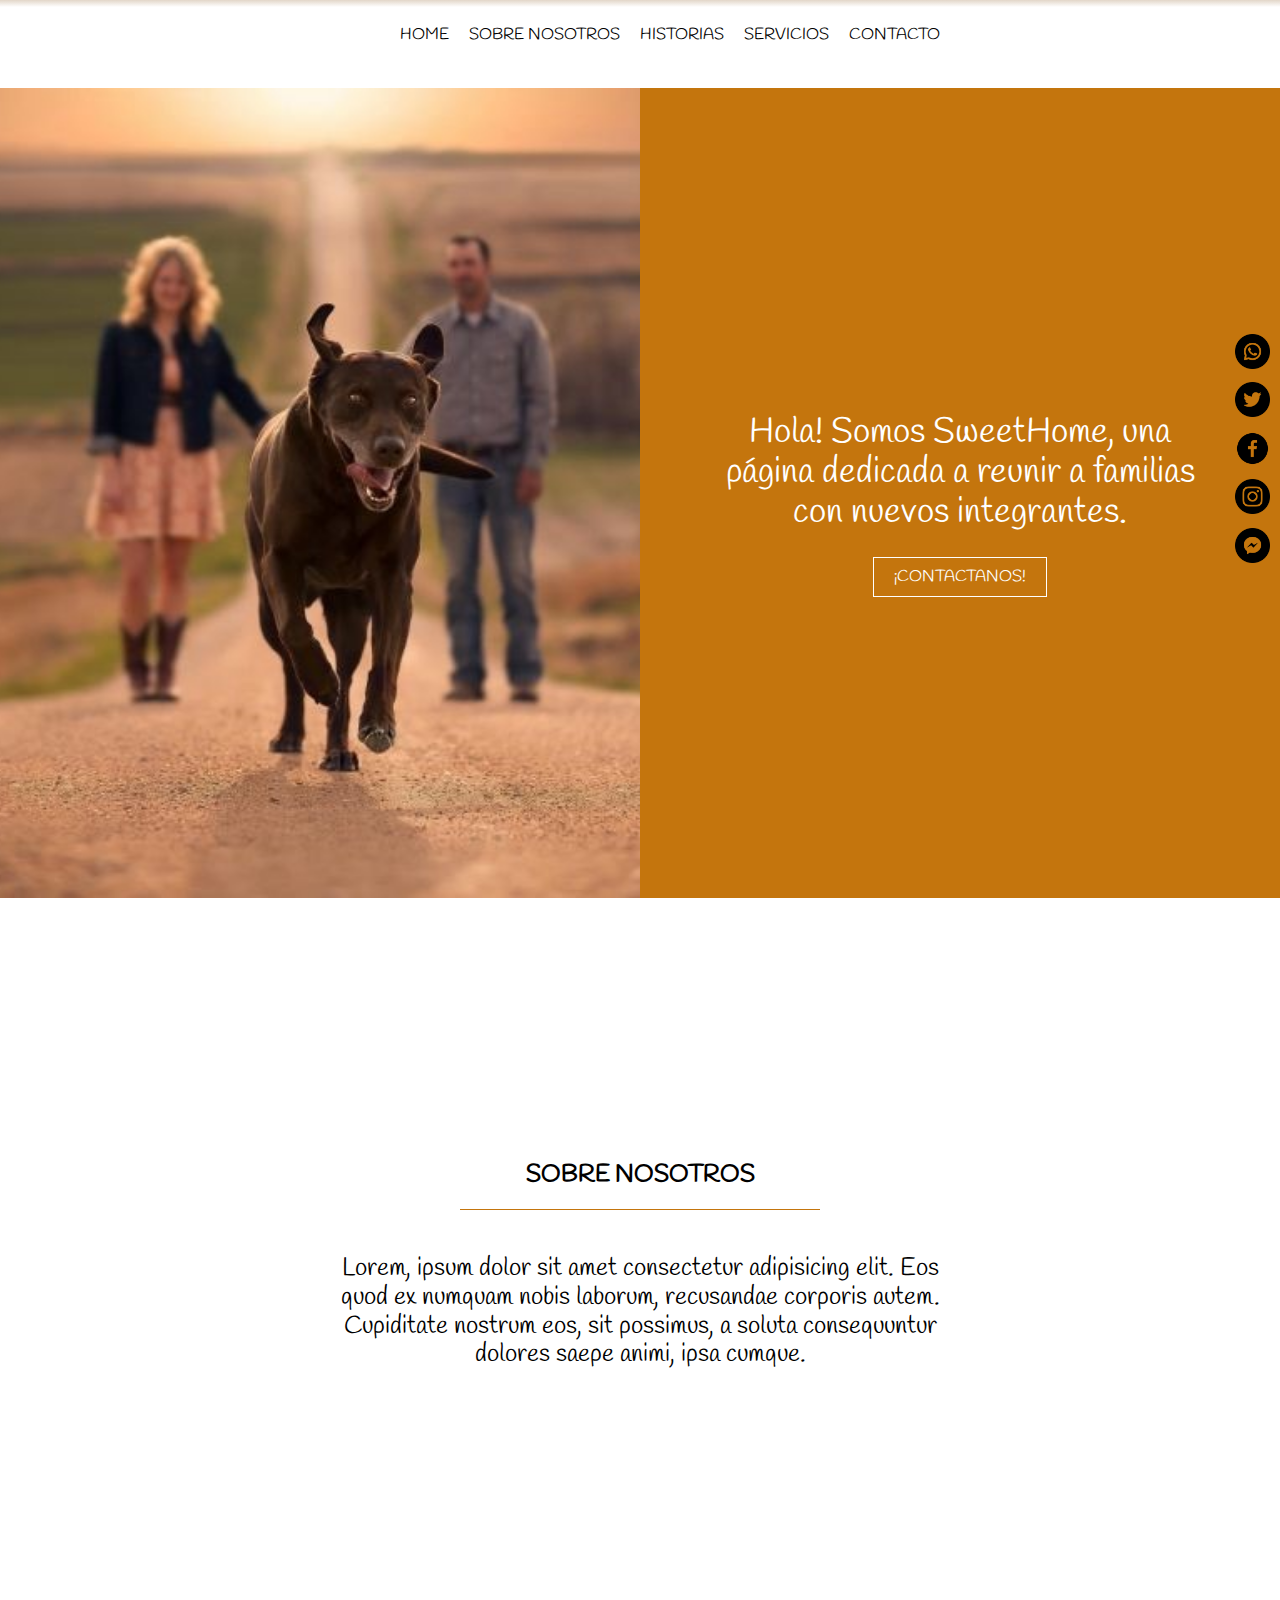
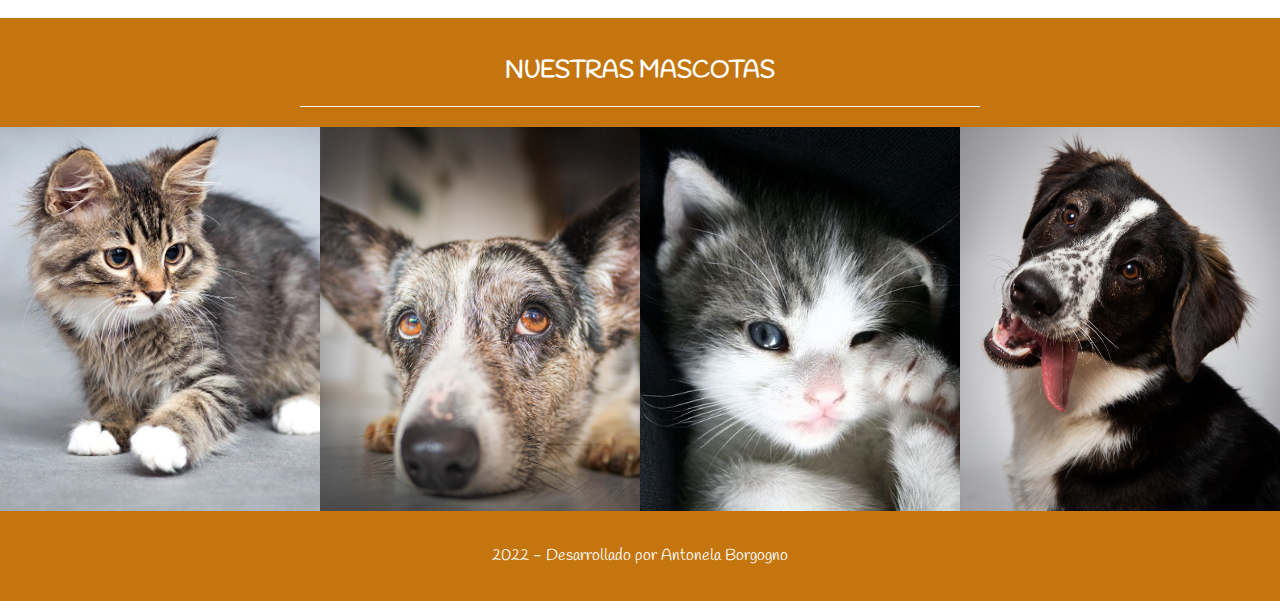
==== index.html @ a15d625b "barra redes y margin en p seccion mascotas" ====
¡<!DOCTYPE html>
<html lang="en">
<head>
    <meta charset="UTF-8">
    <meta http-equiv="X-UA-Compatible" content="IE=edge">
    <meta name="viewport" content="width=device-width, initial-scale=1.0">

    <!-- Link CSS-->
    <link rel="stylesheet" href="./styles/normalize.css">
    <link rel="stylesheet" href="./styles/styleNav.css">
    <link rel="stylesheet" href="./styles/stylesBarraredes.css">
    <link rel="stylesheet" href="./styles/styleHero.css">
    <link rel="stylesheet" href="./styles/styleSobrenosotros.css">
    <link rel="stylesheet" href="./styles/stylesMascotas.css">
    <link rel="stylesheet" href="./styles/styleFooter.css">
    <!-- Link -->

    <!-- Link Fuentes -->
    <link rel="preconnect" href="https://fonts.googleapis.com">
    <link rel="preconnect" href="https://fonts.gstatic.com" crossorigin>
    <link href="https://fonts.googleapis.com/css2?family=Handlee&display=swap" rel="stylesheet">
    <!-- Link -->

    <!-- Link Favicon-->
    <link rel="shortcut icon" href="./img/favicon.png" type="image/x-icon">
    <link rel="icon" type="image/png" href="favicon-196x196.png" sizes="196x196" />
    <!-- Link -->

    <title>SweetHome</title>
</head>
<body>
    <header>
        <nav class="nav">
            <ul class="nav_ul"> 
                <li><a href="#home">HOME</a></li>
                <li><a href="#sobre_nosotros">SOBRE NOSOTROS</a></li>
                <li><a href="./historias.html">HISTORIAS</a></li>
                <li><a href="./servicios.html">SERVICIOS</a></li>
                <li><a href="./contacto.html">CONTACTO</a></li>
            </ul>
        </nav>
    </header>

    <main>
        <div class="redes"> 
            <div>
                <img src="./img/whatsapp.png" alt="" id="demo" onmouseover="mouseArriba()" onmouseout="mouseFuera()">
                <p id="demoR">whatsapp</p>
            </div>
            <div>
                <img src="./img/gorjeo.png" alt="" id="demo" onmouseover="mouseArriba()" onmouseout="mouseFuera()">
                <p id="demoR">twitter</p>
            </div>
            <div>
                <img src="./img/facebook.png" alt="" id="demo" onmouseover="mouseArriba()" onmouseout="mouseFuera()">
                <p id="demoR">facebook</p>
            </div>
            <div>
                <img src="./img/instagram.png" alt="" id="demo" onmouseover="mouseArriba()" onmouseout="mouseFuera()">
                <p id="demoR">instagram</p>
            </div>
            <div>
                <img src="./img/mensajero.png" alt="" id="demo" onmouseover="mouseArriba()" onmouseout="mouseFuera()">
                <p id="demoR">messenger</p>
            </div>
        </div>
    
        <section id=home> 
            <div class="heroContainer">
                <div class="hero_img">
                    <img src="img/12.jpg" alt="">
                </div>
                <div class="hero_h1">
                    <h1>Hola! Somos SweetHome, una página dedicada a reunir a familias con nuevos integrantes.</h1>
                        <a href="http://" target="blank" rel="noopener noreferrer"
                        id="demo" onmouseover="mouseOver()" onmouseout="mouseOut()">
                        ¡CONTACTANOS!
                        </a>
                </div>
            </div>
        </section>

        <section id="sobre_nosotros">
            <div>
                <div class="h2">
                    <h2>sobre nosotros</h2>
                </div>
            
                <p>Lorem, ipsum dolor sit amet consectetur adipisicing elit. Eos quod ex numquam nobis laborum, recusandae corporis autem. Cupiditate nostrum eos, sit possimus, a soluta consequuntur dolores saepe animi, ipsa cumque.</p>
            </div>
        </section>

        <section id=mascotas>
            <div class="h2">
                <h2>nuestras mascotas</h2>
            </div>

            <div>
                <div id="img">
                    <img src="./img/22.jpg" alt="">
                    <img src="./img/07.jpg" alt="">
                    <img src="./img/16.jpg" alt="">
                    <img src="./img/11.jpg" alt="">
                </div>
                <div id="img2">
                    <div>
                        <h3>Milo</h3>
                        <p>Lorem ipsum dolor sit amet consectetur adipisicing elit. Esse aliquid praesentium dolor aliquam soluta modi rerum dicta odio facere minus eum commodi blanditiis porro ab dolorum quasi rem, a pariatur.</p>
                    </div>
                    <div>
                        <h3>Beto</h3>
                        <p>Lorem ipsum dolor sit amet consectetur, adipisicing elit. Omnis asperiores voluptate earum praesentium nobis nemo ut blanditiis repellat quo veniam. Recusandae rem eveniet, at optio deserunt deleniti reiciendis eos cupiditate.</p>
                    </div>
                    <div>
                        <h3>Miles</h3>
                        <p>Lorem ipsum dolor, sit amet consectetur adipisicing elit. Et nulla, ipsam velit consequatur necessitatibus nemo labore illum architecto perspiciatis illo, corporis, totam reiciendis perferendis exercitationem quisquam odit veritatis nam expedita?</p>
                    </div>
                    <div>
                        <h3>Tito</h3>
                        <p>Lorem ipsum dolor sit amet, consectetur adipisicing elit. Ea sunt aperiam facilis optio eos id necessitatibus aspernatur culpa iusto impedit dolor eius, ad fugiat, quidem nisi minus et? Ex, magnam?</p>
                    </div>
                </div>
            </div>
        </section>
    </main>

    <footer>
        <div class="footer">
            <p>2022 - Desarrollado por Antonela Borgogno</p>
        </div>
    </footer>

    <script>
        function mouseArriba(){
            document.getElementById("demoR").style.left="-130px";
        }

        function mouseFuera(){
            document.getElementById("demoR").style.left="100px";
        }
    </script>

    <script>
        function mouseOver(){
            document.getElementById("demo").style.color ="rgb(196, 117, 13)";
            document.getElementById("demo").style.background ="white";
        }

        function mouseOut(){
            document.getElementById("demo").style.color = "white";
            document.getElementById("demo").style.background ="rgb(196, 117, 13)";
        }
    </script>
</body>
</html>
---- styles/styleNav.css ----
header{
    height: 70px;
}
.nav {
    width: 100%;
    height: 70px;
    background: rgb(226,214,200);
    background: linear-gradient(180deg, rgba(226,214,200,1) 0%, rgba(255,255,255,1) 10%);
    display: flex;
    align-items: center;
    justify-content: center;
    position: relative;
    position: fixed;
    top: 0px;
    z-index: 9999;
}

.nav .nav_ul{
    list-style: none;
    display: flex;
}

.nav .nav_ul li{
    margin-left: 20px;
}

.nav .nav_ul li a{
    text-decoration: none;
    color: inherit;
    transition: all 0.6s;
}

.nav .nav_ul li a:hover{
    color:  rgb(196, 117, 13);
    cursor: pointer;
}
---- styles/stylesBarraredes.css ----
.redes{
    width: 35px;
    display: flex;
    flex-direction: column;
    position: fixed;
    top: calc(50vh - 121px);
    right: 15px;
    z-index: 100;
}

.redes div{
    display: flex;
}

.redes div img{
    width: 100%;
    height: 35px;
    margin: 5px;
}

.redes div p{
    text-transform: capitalize;
    margin: 15px;
    position: relative;
    left: 100px;
}

.redes div img:hover{
    cursor: pointer;
}
---- styles/styleHero.css ----
.heroContainer {
    display: flex;
    height: 90vh;
}

.heroContainer .hero_img{
    width: 50%;
    height: 100%;
    background-color:rgb(196, 117, 13);
}

.heroContainer .hero_img img{
    width: 100%;
    height: 100%;
    object-fit: cover;
}

.heroContainer .hero_h1{
    width: 50%;
    display: flex;
    flex-direction: column;
    align-items: center;
    justify-content: center;
    background-color: rgb(196, 117, 13);
    color: white;
}

.heroContainer .hero_h1 h1{
    width: 75%;
    font-size: 35px;
    font-weight: 250;
    text-align: center;
}

.heroContainer .hero_h1 a{
    text-decoration: none;
    color: white;
    border: 1px solid white;
    padding: 10px 20px;
    color: inherit;
    transition: 0.5s;
    cursor: pointer;
}
---- styles/styleSobrenosotros.css ----
#sobre_nosotros{
    width: 100%;
    height: 80vh;
    display: flex;
    align-items: center;
    justify-content: center;
}

#sobre_nosotros div{
    width: 50%;  
}

#sobre_nosotros div .h2{
    width: 100%;
    display: flex;
    align-items: center;
    justify-content: center;
}

#sobre_nosotros div .h2 h2{
    width: 50%;
    text-transform: uppercase;
    padding: 20px;
    border-bottom: 1px solid rgb(196, 117, 13);
    text-align: center;
}

#sobre_nosotros div p{
    font-size: 25px;
    text-align: center;
}
---- styles/stylesMascotas.css ----
#mascotas .h2{
    width: 100%;
    display: flex;
    align-items: center;
    justify-content: center;
    background-color: rgb(196, 117, 13)
}

#mascotas .h2 h2{
    width: 50%;
    text-transform: uppercase;
    padding: 20px;
    border-bottom: 1px solid white;
    text-align: center;
    color: white;
}
#mascotas div{
    position: relative;
}

#mascotas div #img{
    width: 100%;
    height: 30vw;
    display: flex;
    position: absolute;
    bottom: 0px;
    z-index: 1;
}

#mascotas div #img img{
    width: 25%;
    object-fit: cover;
}

#mascotas div #img img:hover{
    opacity: 0;
}

#mascotas div #img2{
    width: 100%;
    height: 30vw;
    display: flex;
    align-items: center;
    justify-content: center;
    background-color:rgb(196, 117, 13);
    color: white;
    position: relative;
    bottom: 0px;
}

#mascotas div #img2 div{
    width: 25%;
}

#mascotas div #img2 div h3{
    text-transform: uppercase;
    text-align: center;
}

#mascotas div #img2 div p{
    text-align: center;
    padding: 0px 20px;
    margin: 25px;
}
---- styles/styleFooter.css ----
.footer{
    width: 100%;
    height: 90px;
    display: flex;
    align-items: center;
    justify-content: center;
    background-color: rgb(196, 117, 13);
    color: white;
    position: relative;
    bottom: 0px;
}
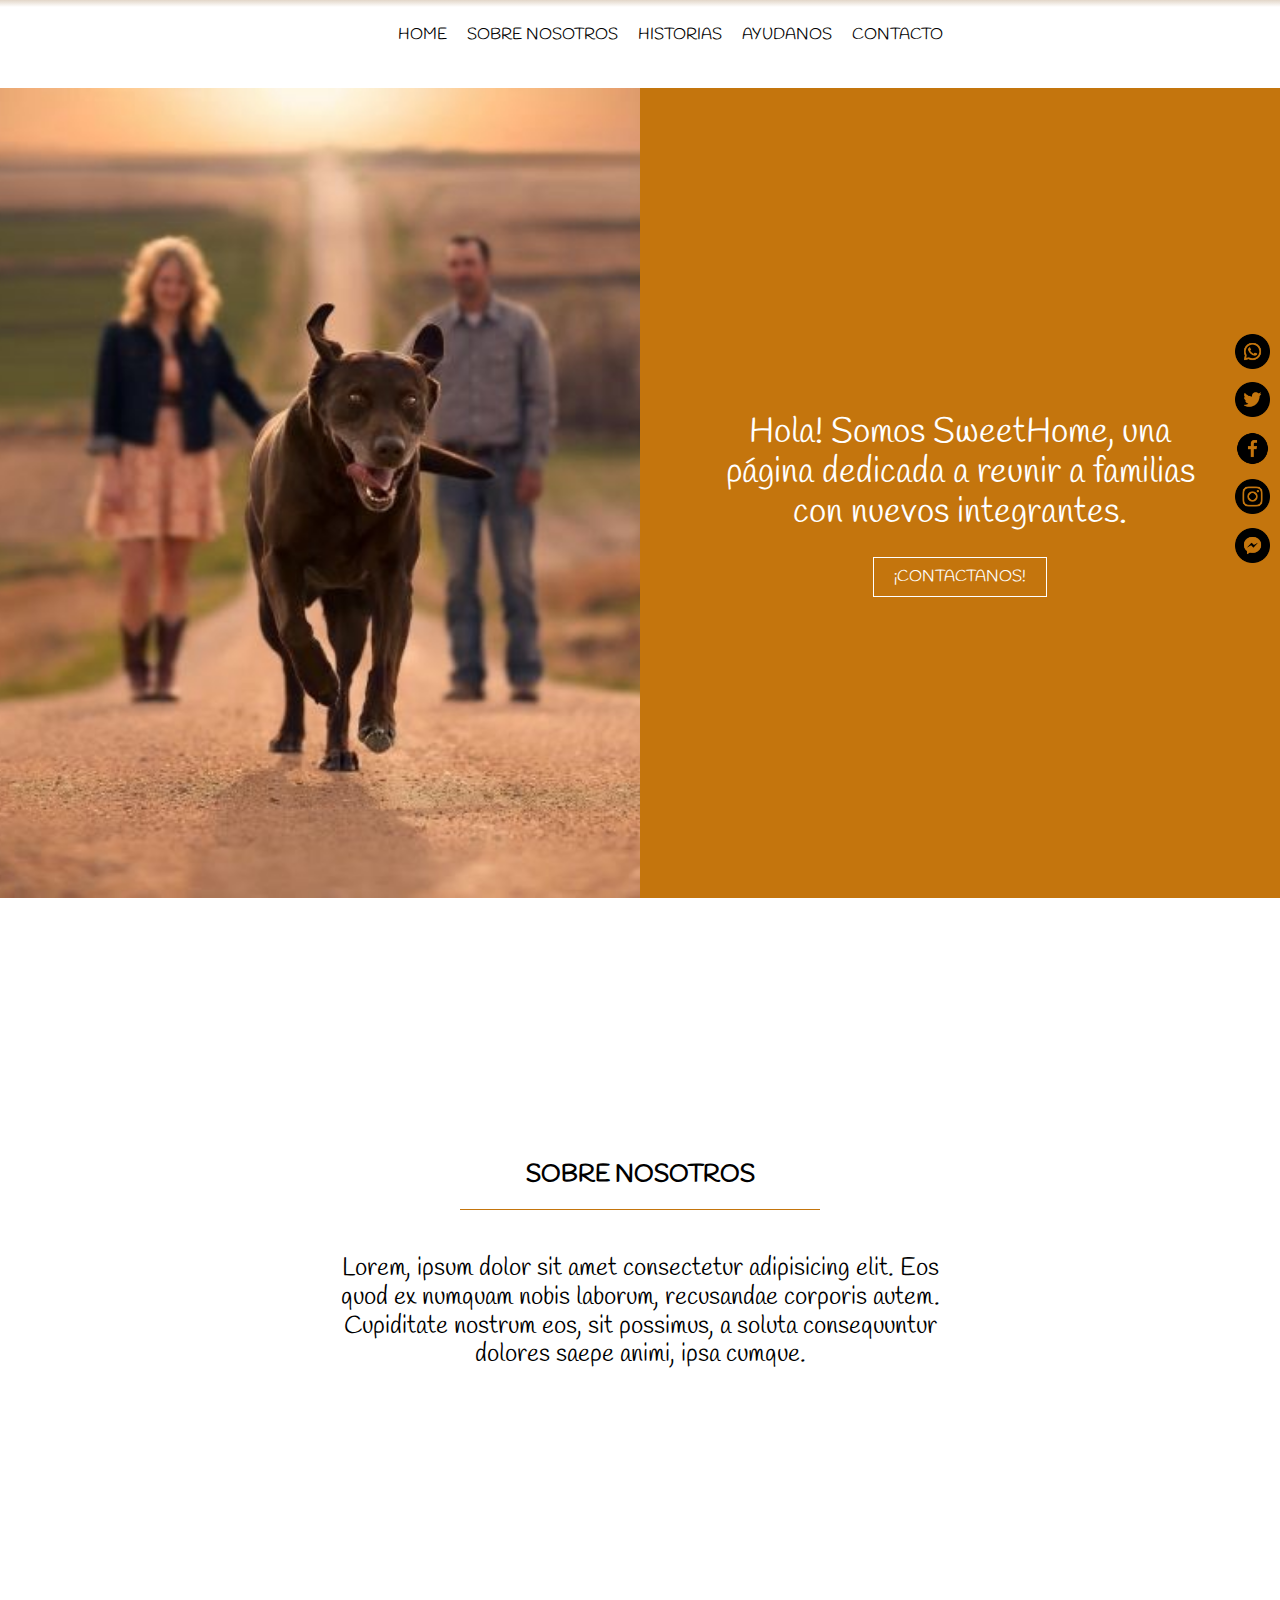
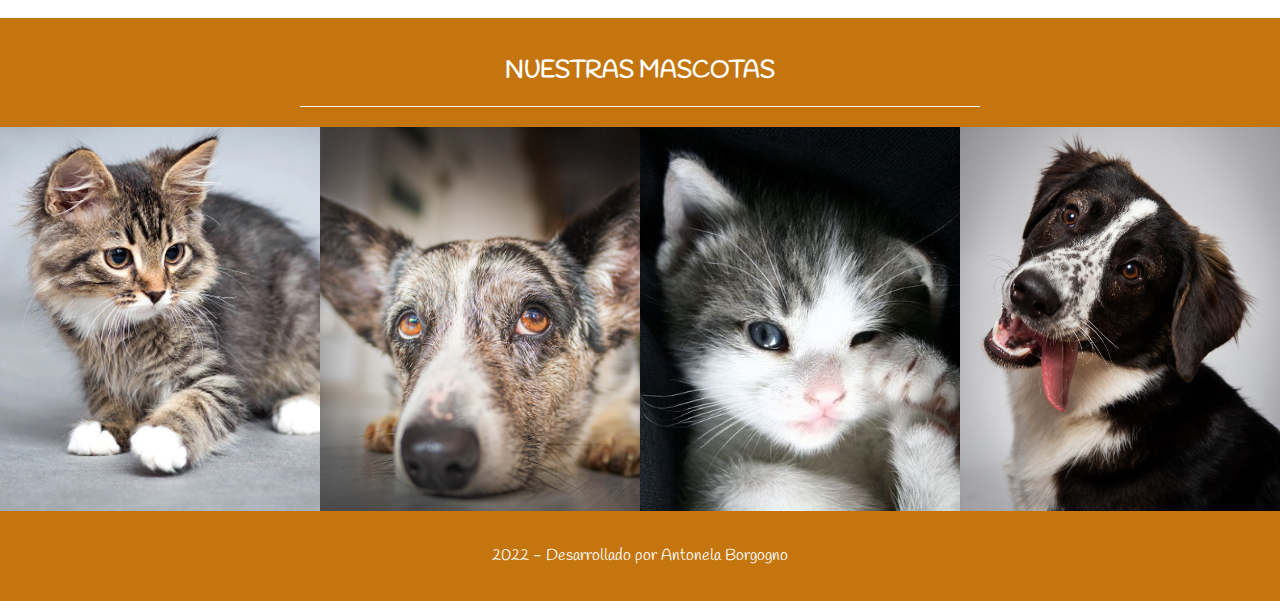
==== commit ccf0fc4d: "diseño html y css pestañas historias y ayudanos" ====
--- a/index.html
+++ b/index.html
@@ -35,7 +35,7 @@
                 <li><a href="#home">HOME</a></li>
                 <li><a href="#sobre_nosotros">SOBRE NOSOTROS</a></li>
                 <li><a href="./historias.html">HISTORIAS</a></li>
-                <li><a href="./servicios.html">SERVICIOS</a></li>
+                <li><a href="./ayudanos.html">AYUDANOS</a></li>
                 <li><a href="./contacto.html">CONTACTO</a></li>
             </ul>
         </nav>
@@ -44,24 +44,24 @@
     <main>
         <div class="redes"> 
             <div>
-                <img src="./img/whatsapp.png" alt="" id="demo" onmouseover="mouseArriba()" onmouseout="mouseFuera()">
+                <img src="./img/whatsapp.png" alt="" onmouseover="mouseArriba()" onmouseout="mouseFuera()">
                 <p id="demoR">whatsapp</p>
             </div>
             <div>
-                <img src="./img/gorjeo.png" alt="" id="demo" onmouseover="mouseArriba()" onmouseout="mouseFuera()">
-                <p id="demoR">twitter</p>
+                <img src="./img/gorjeo.png" alt="" onmouseover="mouseArriba()" onmouseout="mouseFuera()">
+                <p id="demoR1">twitter</p>
             </div>
             <div>
-                <img src="./img/facebook.png" alt="" id="demo" onmouseover="mouseArriba()" onmouseout="mouseFuera()">
-                <p id="demoR">facebook</p>
+                <img src="./img/facebook.png" alt="" onmouseover="mouseArriba()" onmouseout="mouseFuera()">
+                <p id="demoR2">facebook</p>
             </div>
             <div>
-                <img src="./img/instagram.png" alt="" id="demo" onmouseover="mouseArriba()" onmouseout="mouseFuera()">
-                <p id="demoR">instagram</p>
+                <img src="./img/instagram.png" alt="" onmouseover="mouseArriba()" onmouseout="mouseFuera()">
+                <p id="demoR3">instagram</p>
             </div>
             <div>
-                <img src="./img/mensajero.png" alt="" id="demo" onmouseover="mouseArriba()" onmouseout="mouseFuera()">
-                <p id="demoR">messenger</p>
+                <img src="./img/mensajero.png" alt="" onmouseover="mouseArriba()" onmouseout="mouseFuera()">
+                <p id="demoR4">messenger</p>
             </div>
         </div>
     
@@ -72,7 +72,7 @@
                 </div>
                 <div class="hero_h1">
                     <h1>Hola! Somos SweetHome, una página dedicada a reunir a familias con nuevos integrantes.</h1>
-                        <a href="http://" target="blank" rel="noopener noreferrer"
+                        <a href="./contacto.html" 
                         id="demo" onmouseover="mouseOver()" onmouseout="mouseOut()">
                         ¡CONTACTANOS!
                         </a>
@@ -138,6 +138,38 @@
         function mouseFuera(){
             document.getElementById("demoR").style.left="100px";
         }
+
+        function mouseArriba(){
+            document.getElementById("demoR1").style.left="-130px";
+        }
+
+        function mouseFuera(){
+            document.getElementById("demoR1").style.left="100px";
+        }
+
+        function mouseArriba(){
+            document.getElementById("demoR2").style.left="-130px";
+        }
+
+        function mouseFuera(){
+            document.getElementById("demoR2").style.left="100px";
+        }
+
+        function mouseArriba(){
+            document.getElementById("demoR3").style.left="-130px";
+        }
+
+        function mouseFuera(){
+            document.getElementById("demoR3").style.left="100px";
+        }
+
+        function mouseArriba(){
+            document.getElementById("demoR4").style.left="-130px";
+        }
+
+        function mouseFuera(){
+            document.getElementById("demoR4").style.left="100px";
+        }
     </script>
 
     <script>
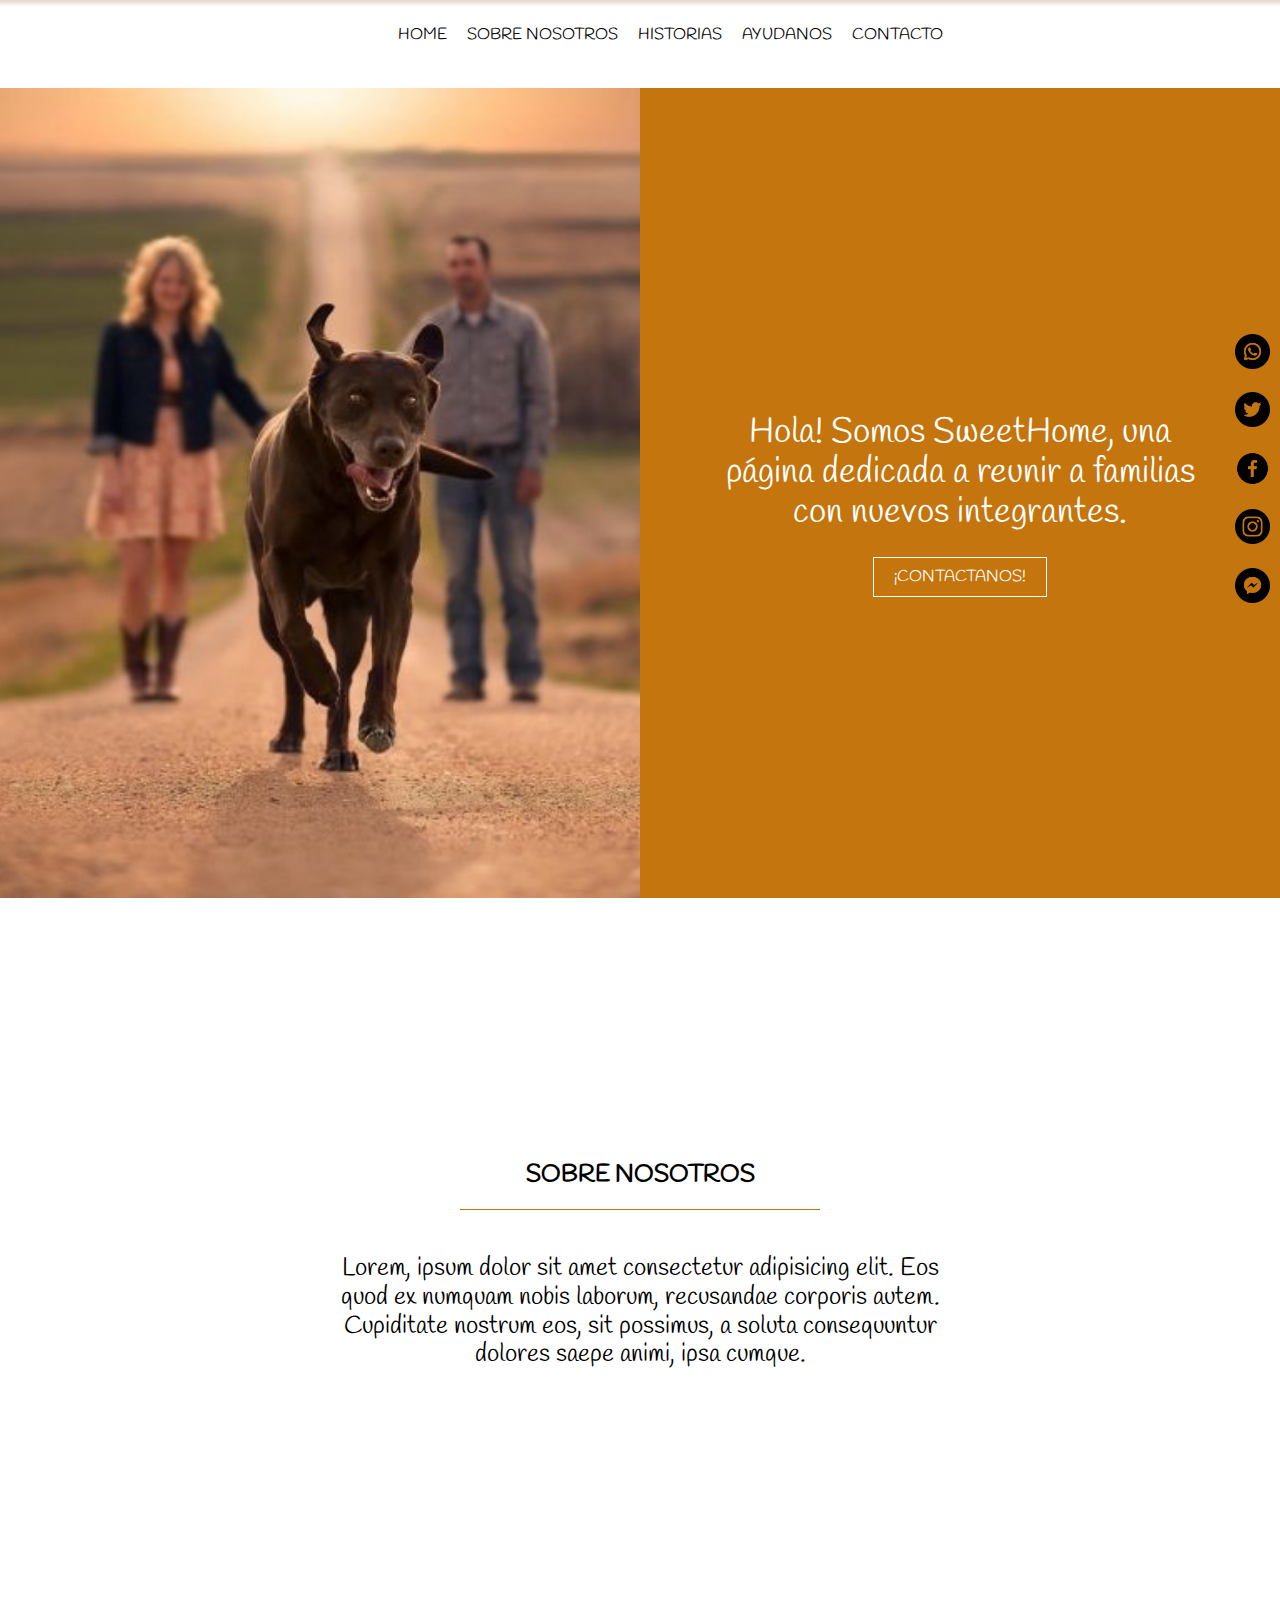
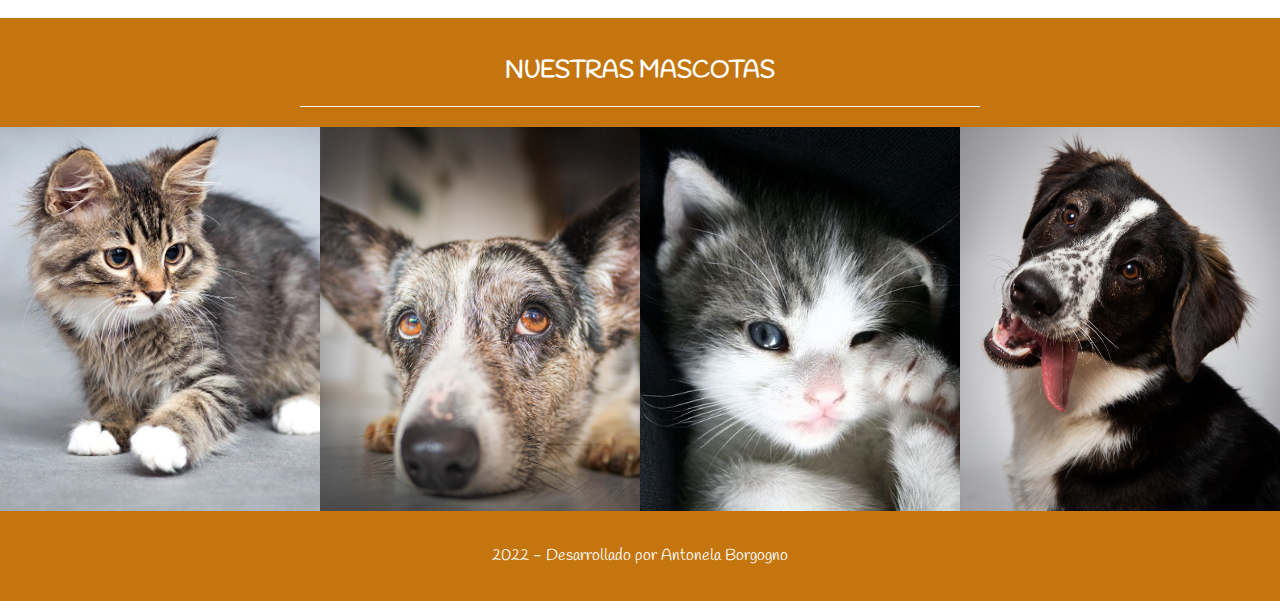
==== commit 0fa1c18c: "modificando css y añadiendo js" ====
--- a/index.html
+++ b/index.html
@@ -44,23 +44,23 @@
     <main>
         <div class="redes"> 
             <div>
-                <img src="./img/whatsapp.png" alt="" onmouseover="mouseArriba()" onmouseout="mouseFuera()">
+                <img src="./img/whatsapp.png" alt="" class="imagen">
                 <p id="demoR">whatsapp</p>
             </div>
             <div>
-                <img src="./img/gorjeo.png" alt="" onmouseover="mouseArriba()" onmouseout="mouseFuera()">
+                <img src="./img/gorjeo.png" alt="" class="imagen">
                 <p id="demoR1">twitter</p>
             </div>
             <div>
-                <img src="./img/facebook.png" alt="" onmouseover="mouseArriba()" onmouseout="mouseFuera()">
+                <img src="./img/facebook.png" alt="" class="imagen">
                 <p id="demoR2">facebook</p>
             </div>
             <div>
-                <img src="./img/instagram.png" alt="" onmouseover="mouseArriba()" onmouseout="mouseFuera()">
+                <img src="./img/instagram.png" alt="" class="imagen">
                 <p id="demoR3">instagram</p>
             </div>
             <div>
-                <img src="./img/mensajero.png" alt="" onmouseover="mouseArriba()" onmouseout="mouseFuera()">
+                <img src="./img/mensajero.png" alt="" class="imagen">
                 <p id="demoR4">messenger</p>
             </div>
         </div>
@@ -130,47 +130,7 @@
         </div>
     </footer>
 
-    <script>
-        function mouseArriba(){
-            document.getElementById("demoR").style.left="-130px";
-        }
-
-        function mouseFuera(){
-            document.getElementById("demoR").style.left="100px";
-        }
-
-        function mouseArriba(){
-            document.getElementById("demoR1").style.left="-130px";
-        }
-
-        function mouseFuera(){
-            document.getElementById("demoR1").style.left="100px";
-        }
-
-        function mouseArriba(){
-            document.getElementById("demoR2").style.left="-130px";
-        }
-
-        function mouseFuera(){
-            document.getElementById("demoR2").style.left="100px";
-        }
-
-        function mouseArriba(){
-            document.getElementById("demoR3").style.left="-130px";
-        }
-
-        function mouseFuera(){
-            document.getElementById("demoR3").style.left="100px";
-        }
-
-        function mouseArriba(){
-            document.getElementById("demoR4").style.left="-130px";
-        }
-
-        function mouseFuera(){
-            document.getElementById("demoR4").style.left="100px";
-        }
-    </script>
+    <script src = "js/barraRedes.js"></script>
 
     <script>
         function mouseOver(){
--- a/styles/stylesBarraredes.css
+++ b/styles/stylesBarraredes.css
@@ -21,6 +21,7 @@
 .redes div p{
     text-transform: capitalize;
     margin: 15px;
+    padding: 5px;
     position: relative;
     left: 100px;
 }
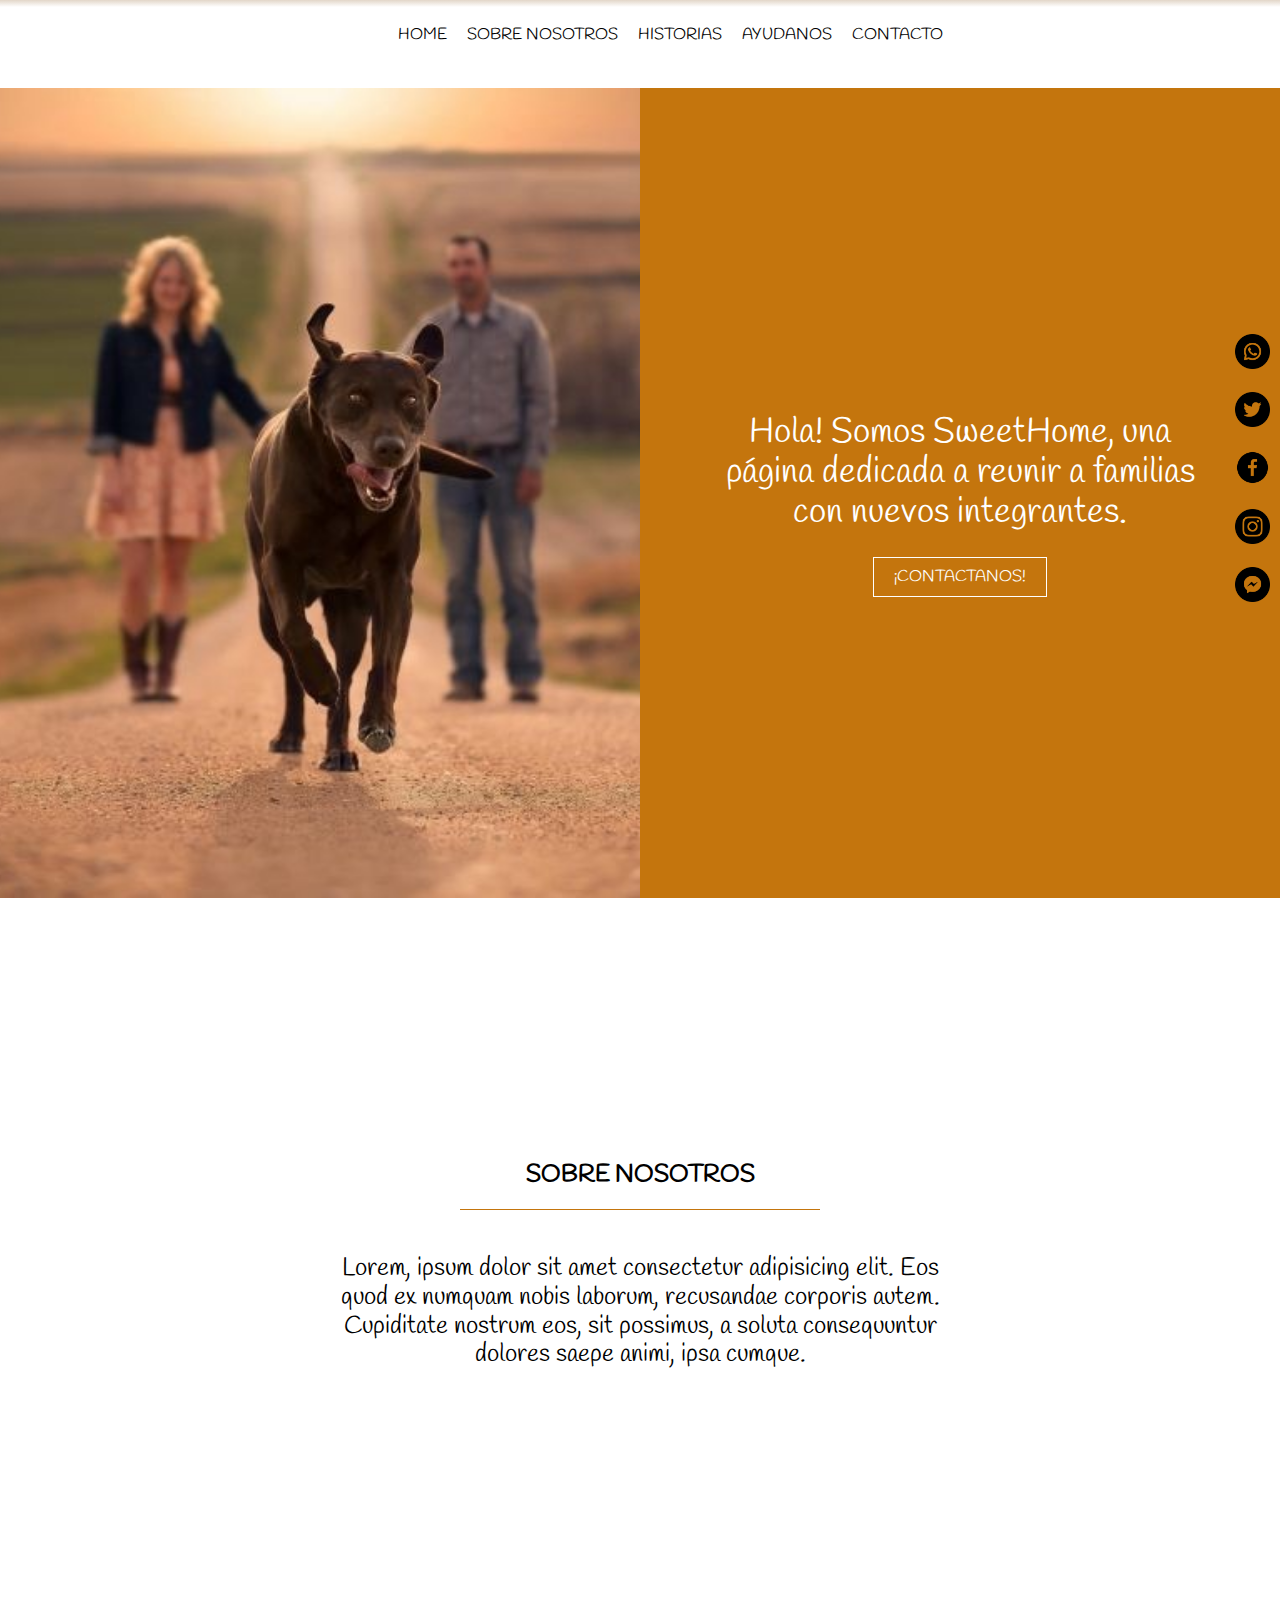
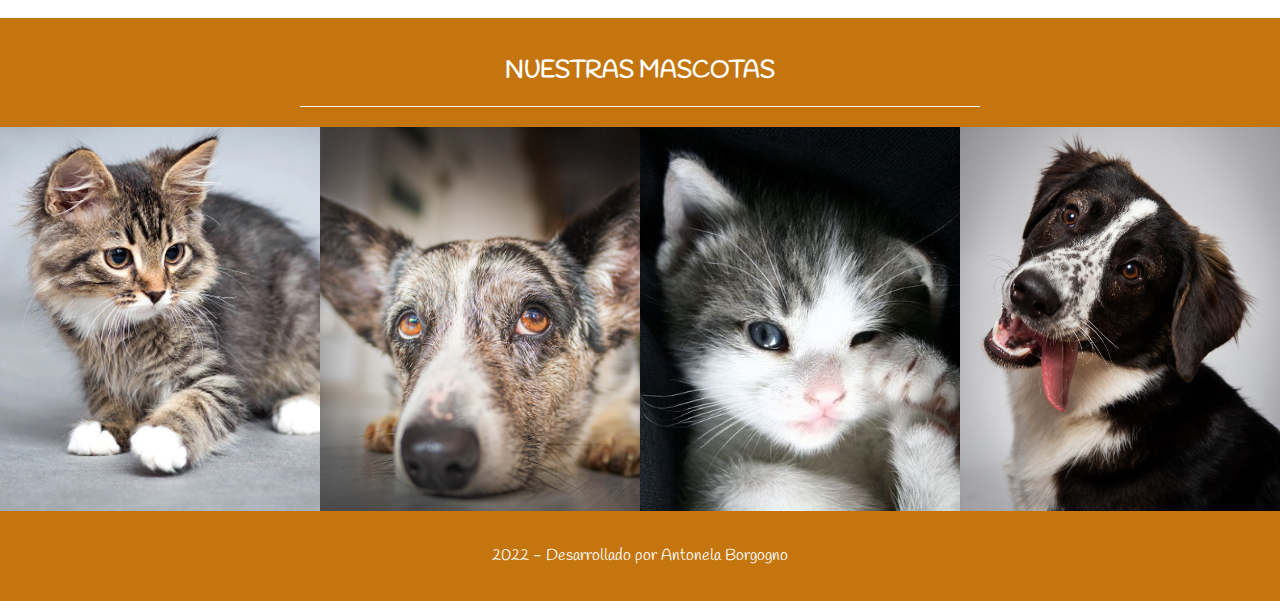
==== commit e2a825cb: "modificando historias.html" ====
--- a/index.html
+++ b/index.html
@@ -45,23 +45,23 @@
         <div class="redes"> 
             <div>
                 <img src="./img/whatsapp.png" alt="" class="imagen">
-                <p id="demoR">whatsapp</p>
+                <p>whatsapp</p>
             </div>
             <div>
                 <img src="./img/gorjeo.png" alt="" class="imagen">
-                <p id="demoR1">twitter</p>
+                <p>twitter</p>
             </div>
             <div>
                 <img src="./img/facebook.png" alt="" class="imagen">
-                <p id="demoR2">facebook</p>
+                <p>facebook</p>
             </div>
             <div>
                 <img src="./img/instagram.png" alt="" class="imagen">
-                <p id="demoR3">instagram</p>
+                <p>instagram</p>
             </div>
             <div>
                 <img src="./img/mensajero.png" alt="" class="imagen">
-                <p id="demoR4">messenger</p>
+                <p>messenger</p>
             </div>
         </div>
     
@@ -72,8 +72,8 @@
                 </div>
                 <div class="hero_h1">
                     <h1>Hola! Somos SweetHome, una página dedicada a reunir a familias con nuevos integrantes.</h1>
-                        <a href="./contacto.html" 
-                        id="demo" onmouseover="mouseOver()" onmouseout="mouseOut()">
+                        <a href="./contacto.html" id="demo"
+                        onmouseover = "mouseOver()" onmouseout = "mouseOut()" >
                         ¡CONTACTANOS!
                         </a>
                 </div>
@@ -136,6 +136,7 @@
         function mouseOver(){
             document.getElementById("demo").style.color ="rgb(196, 117, 13)";
             document.getElementById("demo").style.background ="white";
+            document.getElementById("demo").style.fontWeight="bolder";
         }
 
         function mouseOut(){
--- a/styles/styleHero.css
+++ b/styles/styleHero.css
@@ -34,6 +34,7 @@
 
 .heroContainer .hero_h1 a{
     text-decoration: none;
+
     color: white;
     border: 1px solid white;
     padding: 10px 20px;
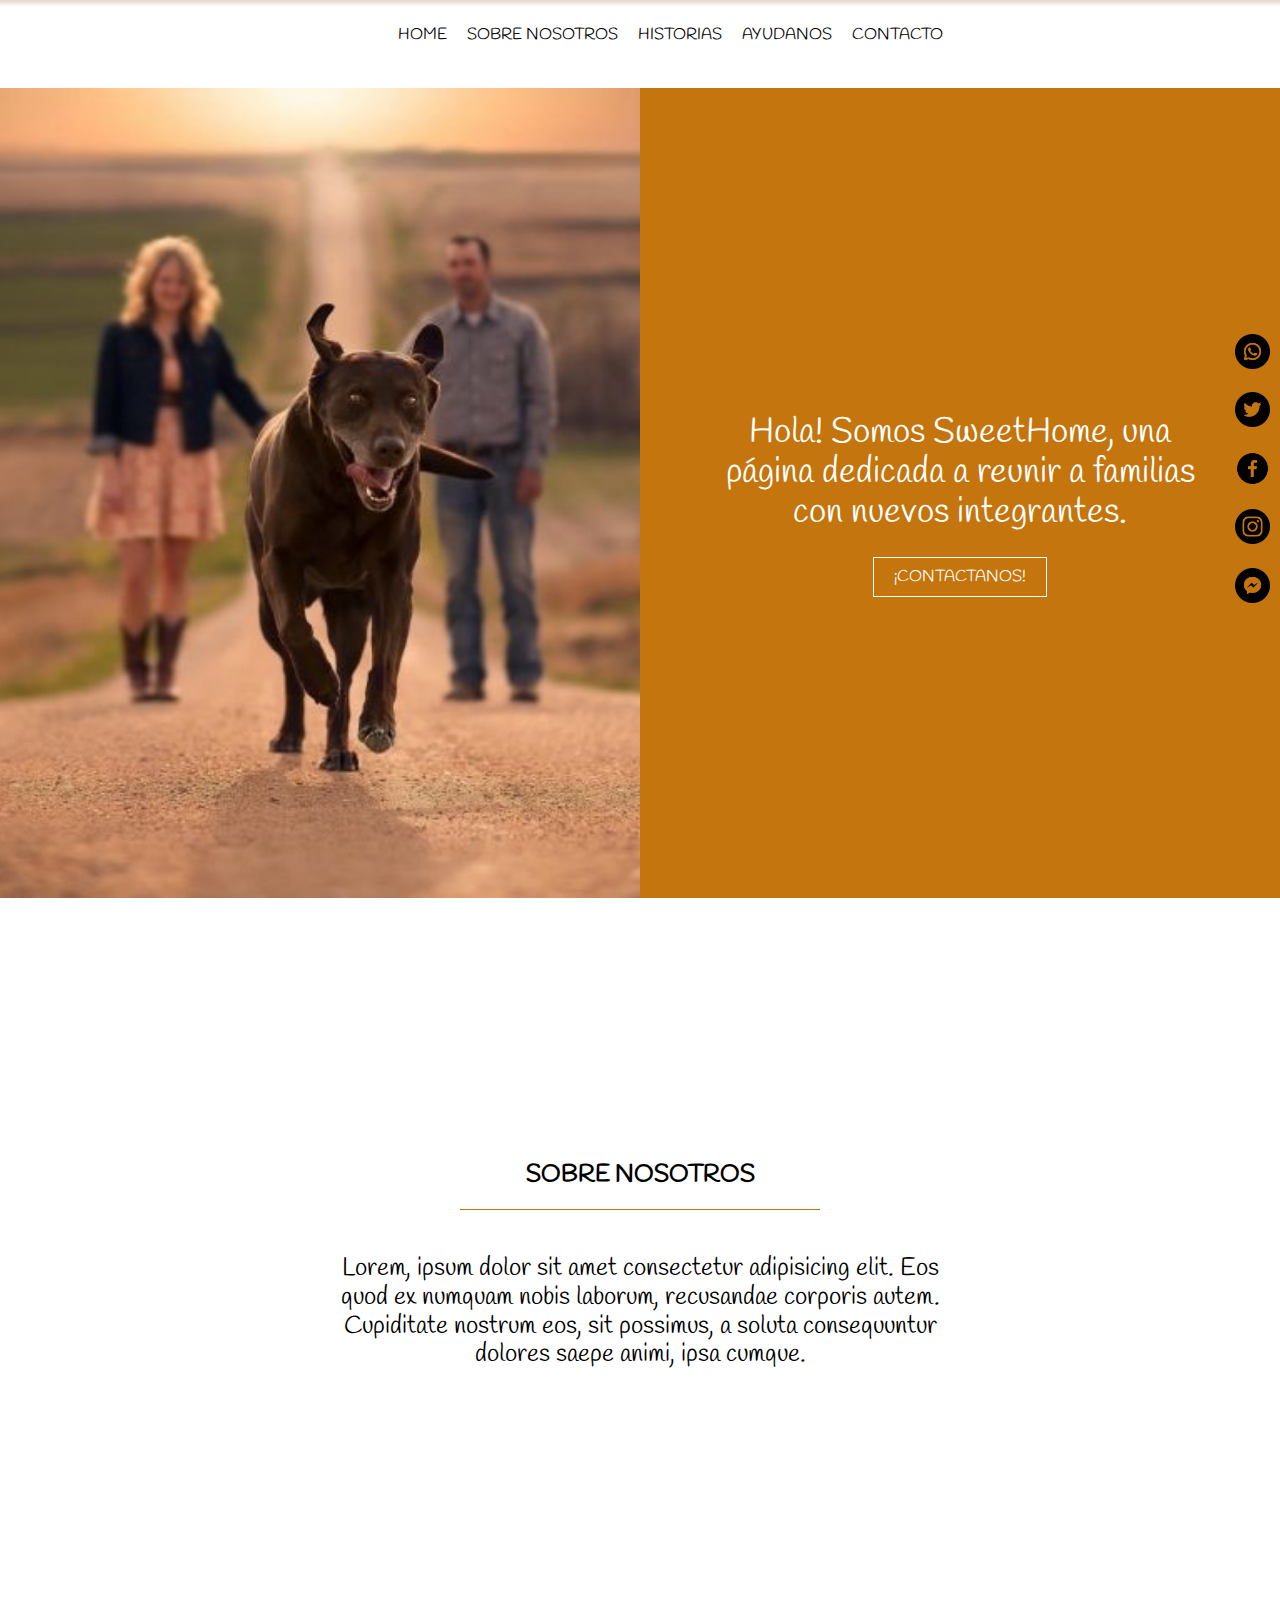
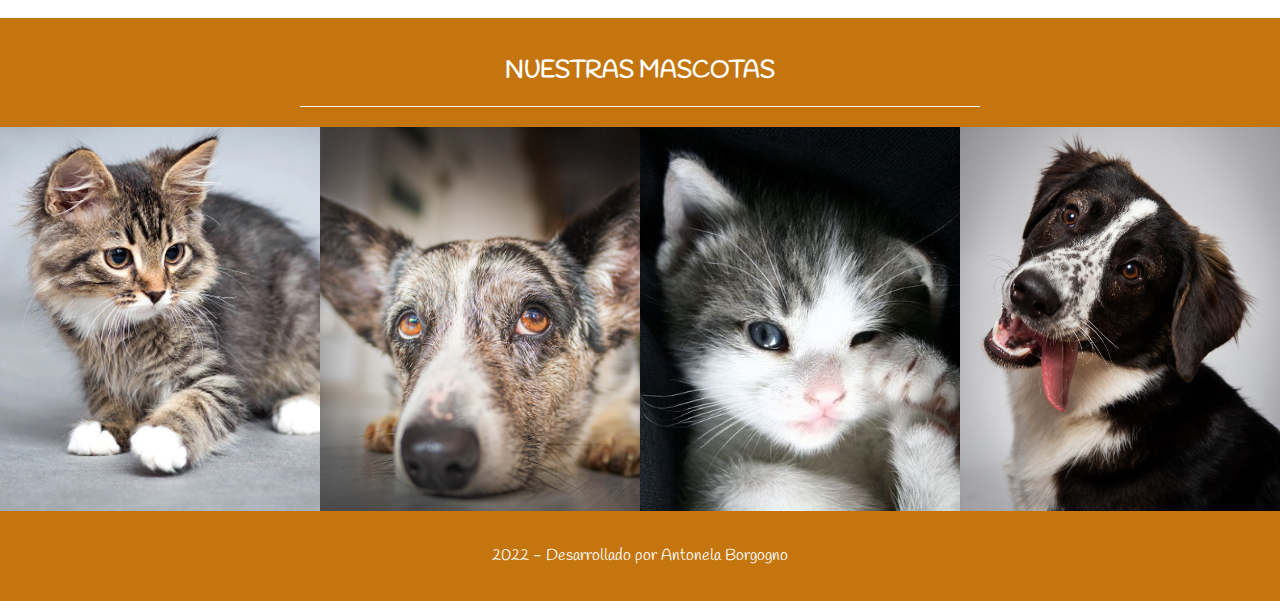
==== commit 884b09c1: "agregando js" ====
--- a/index.html
+++ b/index.html
@@ -130,7 +130,7 @@
         </div>
     </footer>
 
-    <script src = "js/barraRedes.js"></script>
+    <script src = "js/index.js" type="module"></script>
 
     <script>
         function mouseOver(){
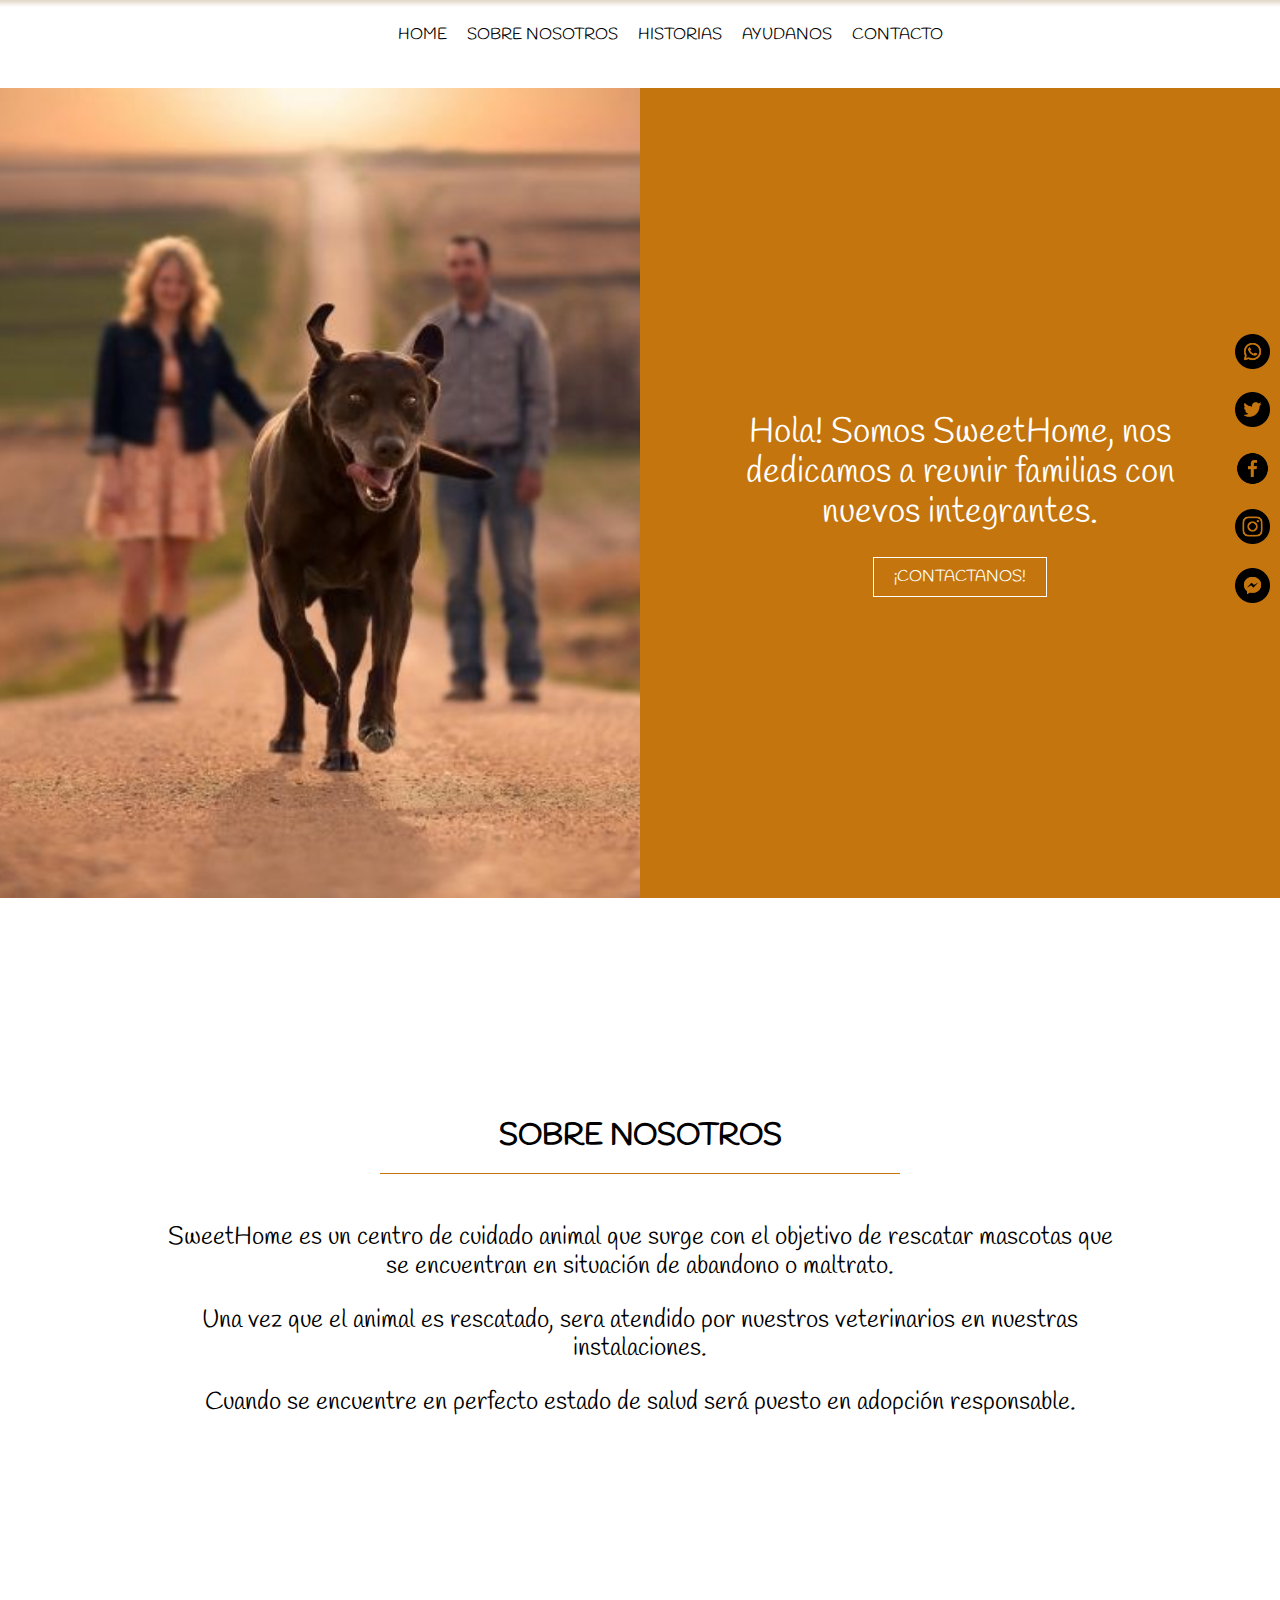
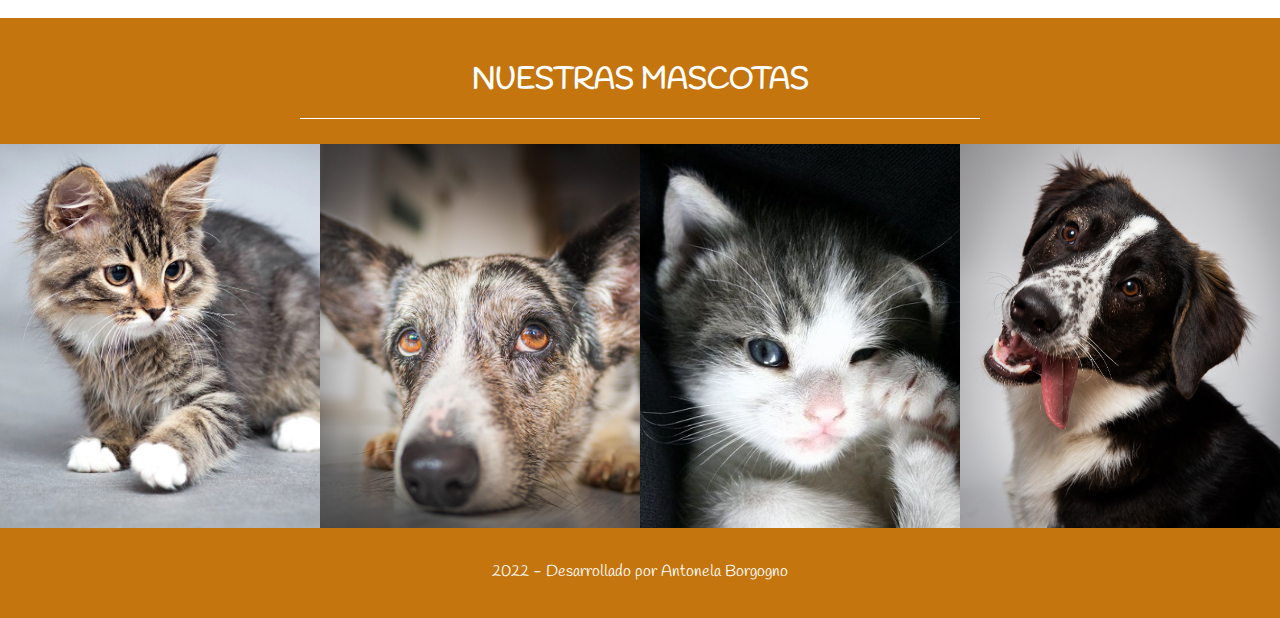
==== commit cf025a08: "cambios en responsivo" ====
--- a/index.html
+++ b/index.html
@@ -71,7 +71,7 @@
                     <img src="img/12.jpg" alt="">
                 </div>
                 <div class="hero_h1">
-                    <h1>Hola! Somos SweetHome, una página dedicada a reunir a familias con nuevos integrantes.</h1>
+                    <h1>Hola! Somos SweetHome, nos dedicamos a reunir familias con nuevos integrantes.</h1>
                         <a href="./contacto.html" id="demo"
                         onmouseover = "mouseOver()" onmouseout = "mouseOut()" >
                         ¡CONTACTANOS!
@@ -86,7 +86,15 @@
                     <h2>sobre nosotros</h2>
                 </div>
             
-                <p>Lorem, ipsum dolor sit amet consectetur adipisicing elit. Eos quod ex numquam nobis laborum, recusandae corporis autem. Cupiditate nostrum eos, sit possimus, a soluta consequuntur dolores saepe animi, ipsa cumque.</p>
+                <p>
+                    SweetHome es un centro de cuidado animal que surge con el objetivo de rescatar mascotas que se encuentran en situación de abandono o maltrato.
+                </p>
+                <p>
+                    Una vez que el animal es rescatado, sera atendido por nuestros veterinarios en nuestras instalaciones. 
+                </p>
+                <p>
+                    Cuando se encuentre en perfecto estado de salud será puesto en adopción responsable. 
+                </p>
             </div>
         </section>
 
@@ -105,19 +113,23 @@
                 <div id="img2">
                     <div>
                         <h3>Milo</h3>
-                        <p>Lorem ipsum dolor sit amet consectetur adipisicing elit. Esse aliquid praesentium dolor aliquam soluta modi rerum dicta odio facere minus eum commodi blanditiis porro ab dolorum quasi rem, a pariatur.</p>
+                        <p>Es un pequeño travieso que disfruta de los juegos a todas horas.</p>
+                        <p>Si lo adoptas, te aseguramos que vas a pasar momentos muy divertidos.</p>
                     </div>
                     <div>
                         <h3>Beto</h3>
-                        <p>Lorem ipsum dolor sit amet consectetur, adipisicing elit. Omnis asperiores voluptate earum praesentium nobis nemo ut blanditiis repellat quo veniam. Recusandae rem eveniet, at optio deserunt deleniti reiciendis eos cupiditate.</p>
+                        <p>Con su mirada tierna conquista el corazón de todos los voluntarios del refugio.</p>
+                        <p>Sueña con formar parte de una nueva familia.</p>
                     </div>
                     <div>
                         <h3>Miles</h3>
-                        <p>Lorem ipsum dolor, sit amet consectetur adipisicing elit. Et nulla, ipsam velit consequatur necessitatibus nemo labore illum architecto perspiciatis illo, corporis, totam reiciendis perferendis exercitationem quisquam odit veritatis nam expedita?</p>
+                        <p>Es es más pequeño de una camada de seis hermanitos.</p>
+                        <p>Está esperando una familia que lo llene de muchos mimos.</p>
                     </div>
                     <div>
                         <h3>Tito</h3>
-                        <p>Lorem ipsum dolor sit amet, consectetur adipisicing elit. Ea sunt aperiam facilis optio eos id necessitatibus aspernatur culpa iusto impedit dolor eius, ad fugiat, quidem nisi minus et? Ex, magnam?</p>
+                        <p>Este cachorro ama los paseos y los ñiños.</p>
+                        <p>Con mucho gratitud seguirá tus pasos a donde vallas.</p>
                     </div>
                 </div>
             </div>
--- a/styles/styleNav.css
+++ b/styles/styleNav.css
@@ -33,4 +33,19 @@
 .nav .nav_ul li a:hover{
     color:  rgb(196, 117, 13);
     cursor: pointer;
+}
+
+
+/*diseño responsivo*/
+@media only screen and (max-width:600px){
+    
+    .nav .nav_ul {
+        width: 100%;
+        justify-content: center;
+        padding: 0;
+    }
+
+    .nav .nav_ul li:first-child {
+        margin-left: 0px;
+    }
 }--- a/styles/stylesBarraredes.css
+++ b/styles/stylesBarraredes.css
@@ -28,4 +28,20 @@
 
 .redes div img:hover{
     cursor: pointer;
+}
+
+/*diseño responsivo*/
+@media only screen and (max-width:600px){
+    .redes {
+        width: 25px;
+    }
+
+    .redes  div img{
+        width:100%;
+        height: 25px;
+    }
+
+    .redes div p{
+        
+    }
 }--- a/styles/styleHero.css
+++ b/styles/styleHero.css
@@ -34,7 +34,6 @@
 
 .heroContainer .hero_h1 a{
     text-decoration: none;
-
     color: white;
     border: 1px solid white;
     padding: 10px 20px;
@@ -43,3 +42,13 @@
     cursor: pointer;
 }
 
+/*diseño responsivo*/
+@media only screen and (max-width:600px){
+    .heroContainer .hero_h1 h1{
+        font-size: 25px;
+    }
+
+    .heroContainer .hero_h1 a{
+        font-size: 15px;
+    }
+}
--- a/styles/styleSobrenosotros.css
+++ b/styles/styleSobrenosotros.css
@@ -7,7 +7,7 @@
 }
 
 #sobre_nosotros div{
-    width: 50%;  
+    width: 75%;  
 }
 
 #sobre_nosotros div .h2{
@@ -19,6 +19,7 @@
 
 #sobre_nosotros div .h2 h2{
     width: 50%;
+    font-size: 30px;
     text-transform: uppercase;
     padding: 20px;
     border-bottom: 1px solid rgb(196, 117, 13);
@@ -28,4 +29,29 @@
 #sobre_nosotros div p{
     font-size: 25px;
     text-align: center;
+}
+
+/*diseño responsivo*/
+@media only screen and (max-width:600px){
+    #sobre_nosotros{
+        height: 60vh;
+    }
+    
+    #sobre_nosotros div{
+        width: 75%;
+    }
+
+    #sobre_nosotros div .h2{
+        width: 100%;
+    }
+
+    #sobre_nosotros div .h2 h2{
+        margin: 0px 0px;
+        font-size: 20px;
+    }
+
+    #sobre_nosotros div p{
+        font-size: 15px;
+    }
+
 }--- a/styles/stylesMascotas.css
+++ b/styles/stylesMascotas.css
@@ -8,6 +8,7 @@
 
 #mascotas .h2 h2{
     width: 50%;
+    font-size: 30px;
     text-transform: uppercase;
     padding: 20px;
     border-bottom: 1px solid white;
@@ -55,10 +56,47 @@
 #mascotas div #img2 div h3{
     text-transform: uppercase;
     text-align: center;
+    font-size: 20px;
 }
 
 #mascotas div #img2 div p{
     text-align: center;
+    font-size: 20px;
     padding: 0px 20px;
     margin: 25px;
+}
+
+/*diseño responsivo*/
+@media only screen and (max-width:600px){
+    #mascotas .h2 h2{
+        font-size: 20px;
+        padding: 0px;
+    }
+
+    #mascotas div #img{
+        overflow: scroll;
+    }
+
+    #mascotas div #img img{
+        width: 50%;
+    }
+
+    #mascotas div #img2{
+    width: 100%;
+    }
+
+    #mascotas div #img2 div{
+        width: 50%;
+        height: 40vh;
+    }
+
+    #mascotas div #img2 div h3{
+        font-size: 15px;
+        margin: 1px;
+    }
+
+    #mascotas div #img2 div p{
+        font-size: 15px;
+        margin: 0px;
+    }
 }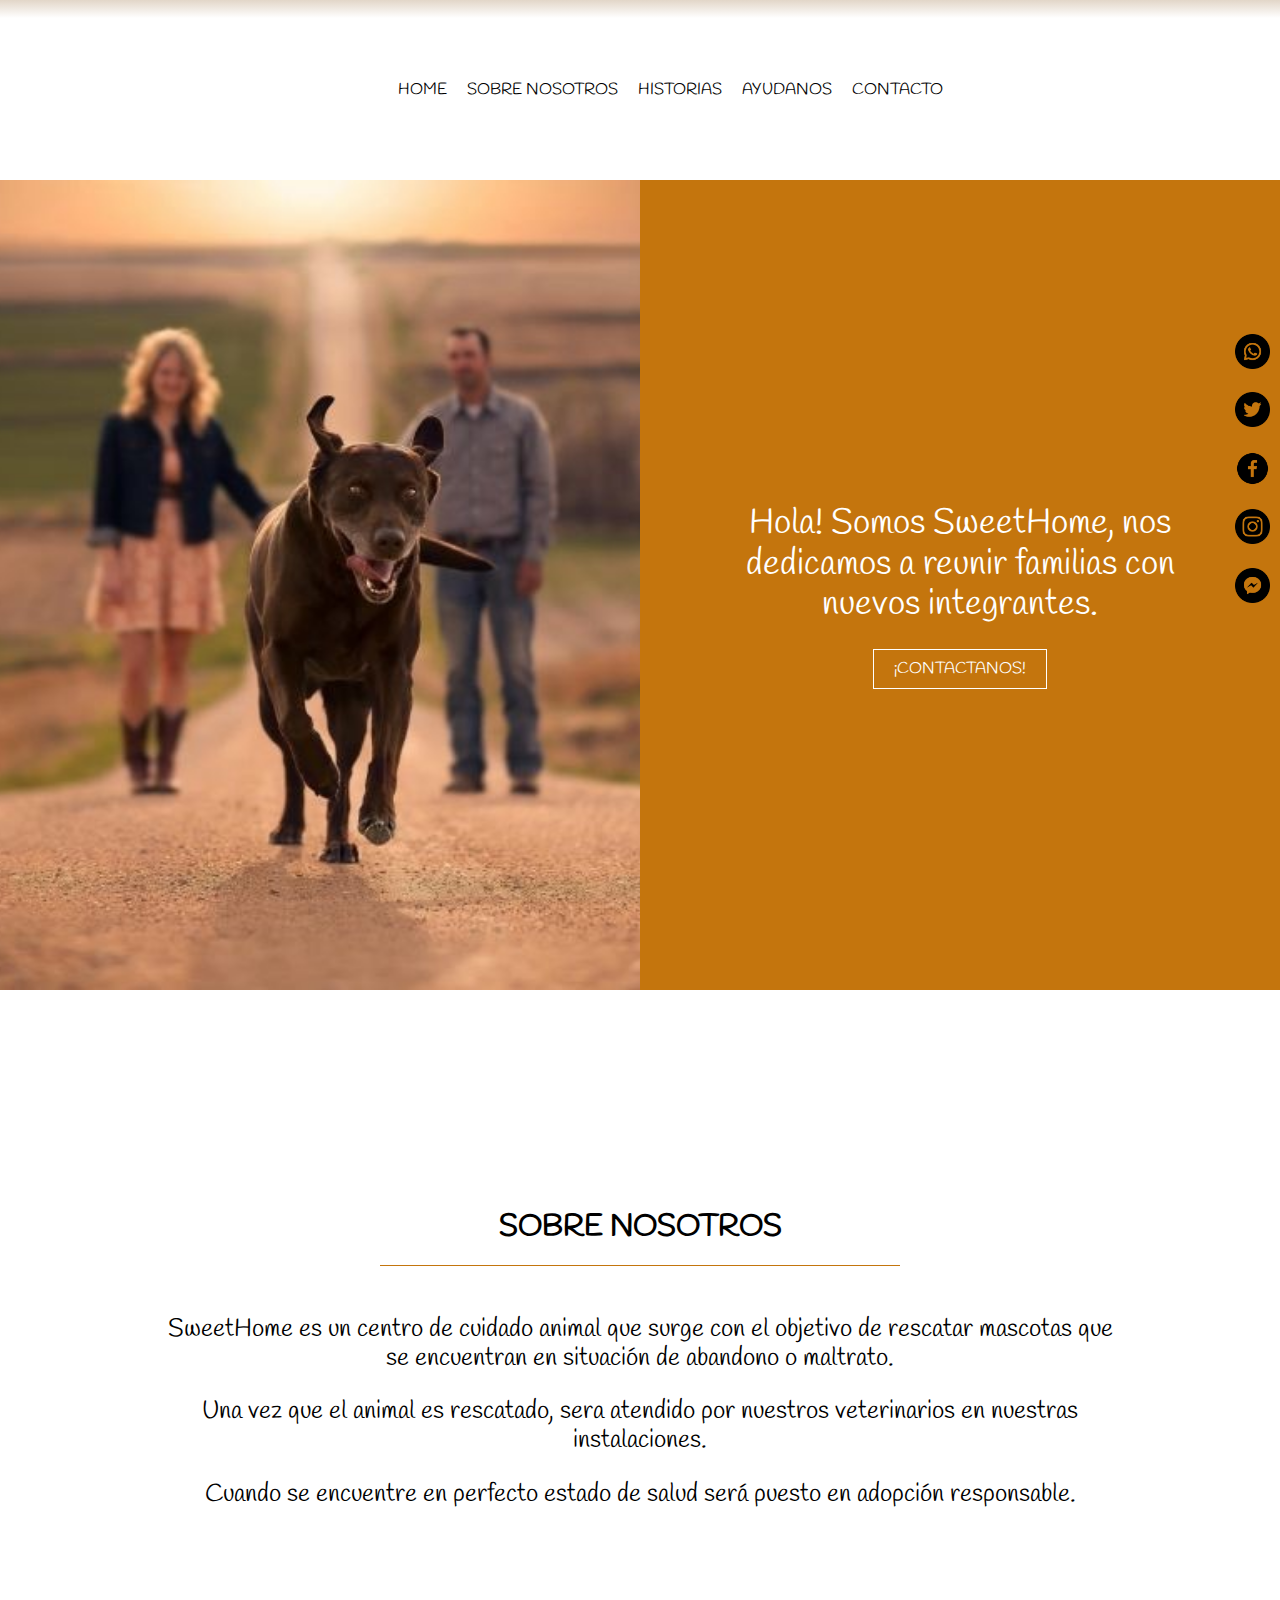
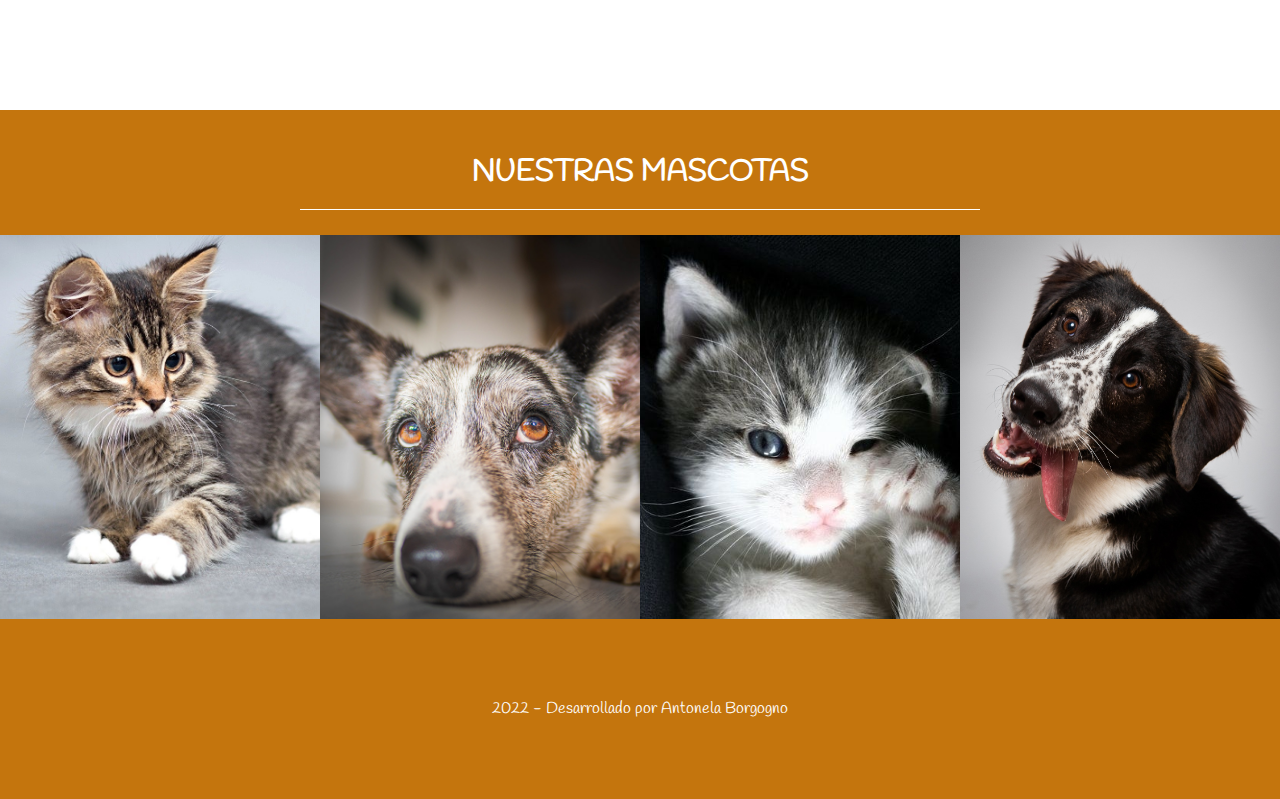
==== commit cfcd5438: "diseño responsivo 3" ====
--- a/index.html
+++ b/index.html
@@ -1,4 +1,4 @@
-¡<!DOCTYPE html>
+<!DOCTYPE html>
 <html lang="en">
 <head>
     <meta charset="UTF-8">
@@ -23,7 +23,7 @@
 
     <!-- Link Favicon-->
     <link rel="shortcut icon" href="./img/favicon.png" type="image/x-icon">
-    <link rel="icon" type="image/png" href="favicon-196x196.png" sizes="196x196" />
+    <link rel="icon" type="image/png" href="favicon-196x196.png" sizes="196x196"/>
     <!-- Link -->
 
     <title>SweetHome</title>
@@ -73,7 +73,7 @@
                 <div class="hero_h1">
                     <h1>Hola! Somos SweetHome, nos dedicamos a reunir familias con nuevos integrantes.</h1>
                         <a href="./contacto.html" id="demo"
-                        onmouseover = "mouseOver()" onmouseout = "mouseOut()" >
+                        onmouseover = "mouseOver()" onmouseout = "mouseOut()">
                         ¡CONTACTANOS!
                         </a>
                 </div>
--- a/styles/styleNav.css
+++ b/styles/styleNav.css
@@ -1,9 +1,10 @@
 header{
-    height: 70px;
+    height: 20vh;
 }
+
 .nav {
     width: 100%;
-    height: 70px;
+    height: 20vh;
     background: rgb(226,214,200);
     background: linear-gradient(180deg, rgba(226,214,200,1) 0%, rgba(255,255,255,1) 10%);
     display: flex;
@@ -38,14 +39,29 @@
 
 /*diseño responsivo*/
 @media only screen and (max-width:600px){
-    
+    header{
+        height: 10vh;
+    }
+
+    .nav{
+        height: 10vh;
+    }
+
     .nav .nav_ul {
         width: 100%;
         justify-content: center;
         padding: 0;
+        font-size: 14px;
     }
 
     .nav .nav_ul li:first-child {
         margin-left: 0px;
     }
+}
+
+@media only screen and (max-width:450px){
+
+    .nav .nav_ul li a{
+        font-size: 10px;
+    }
 }--- a/styles/stylesBarraredes.css
+++ b/styles/stylesBarraredes.css
@@ -33,15 +33,24 @@
 /*diseño responsivo*/
 @media only screen and (max-width:600px){
     .redes {
-        width: 25px;
+        width: 100%;
+        height: 35px;
+        flex-direction: row;
+        top: 80vh;
+        right: 0;
+        justify-content: center;
+        background-color: white;
+    }
+
+    .redes div {
+        height: 35px;
     }
 
     .redes  div img{
         width:100%;
         height: 25px;
     }
-
     .redes div p{
-        
+        display: none;
     }
 }--- a/styles/styleHero.css
+++ b/styles/styleHero.css
@@ -52,3 +52,20 @@
         font-size: 15px;
     }
 }
+
+@media only screen and (max-width:450px){
+    .heroContainer {
+        height: 130vh;
+        flex-direction: column;
+    }
+
+.heroContainer .hero_img{
+    width: 100%;
+    height: 50%;
+    }
+
+.heroContainer .hero_h1{
+    width: 100%;
+    height: 50%;
+    }
+}
--- a/styles/styleSobrenosotros.css
+++ b/styles/styleSobrenosotros.css
@@ -53,5 +53,14 @@
     #sobre_nosotros div p{
         font-size: 15px;
     }
+}
 
+@media only screen and (max-width:450px){
+    #sobre_nosotros{
+        height: 90vh;
+    }
+
+    #sobre_nosotros div{
+        width: 95%;
+    }
 }--- a/styles/stylesMascotas.css
+++ b/styles/stylesMascotas.css
@@ -67,36 +67,58 @@
 }
 
 /*diseño responsivo*/
+@media only screen and (max-width:768px){
+    #mascotas div #img2 div p{
+        font-size: 17px;
+        margin: 0px;
+    }
+}
+
 @media only screen and (max-width:600px){
     #mascotas .h2 h2{
         font-size: 20px;
         padding: 0px;
     }
 
+    #mascotas div #img2{
+    width: 100%;
+    }
+
+    #mascotas div #img2 div h3{
+        font-size: 15px;
+    }
+
+    #mascotas div #img2 div p{
+        font-size: 12px;
+        margin: 0px;
+    }
+}
+
+@media only screen and (max-width:450px){
+    #mascotas .h2 h2{
+        width: 75%;
+    }
     #mascotas div #img{
-        overflow: scroll;
+        width: 100%;
+        height: 100vw;
+        flex-wrap: wrap;
     }
 
     #mascotas div #img img{
         width: 50%;
+        height: 50vw;
+        object-fit: cover;
     }
 
     #mascotas div #img2{
-    width: 100%;
+        width: 100%;
+        height: 100vw;
+        flex-wrap: wrap;
     }
 
     #mascotas div #img2 div{
         width: 50%;
-        height: 40vh;
+        height: 50vw;
     }
 
-    #mascotas div #img2 div h3{
-        font-size: 15px;
-        margin: 1px;
-    }
-
-    #mascotas div #img2 div p{
-        font-size: 15px;
-        margin: 0px;
-    }
 }--- a/styles/styleFooter.css
+++ b/styles/styleFooter.css
@@ -1,6 +1,6 @@
 .footer{
     width: 100%;
-    height: 90px;
+    height: 20vh;
     display: flex;
     align-items: center;
     justify-content: center;
@@ -8,4 +8,11 @@
     color: white;
     position: relative;
     bottom: 0px;
+}
+
+@media only screen and (max-width:600px){
+    .footer{
+        height: 10vh;
+        font-size: 10px;
+    }
 }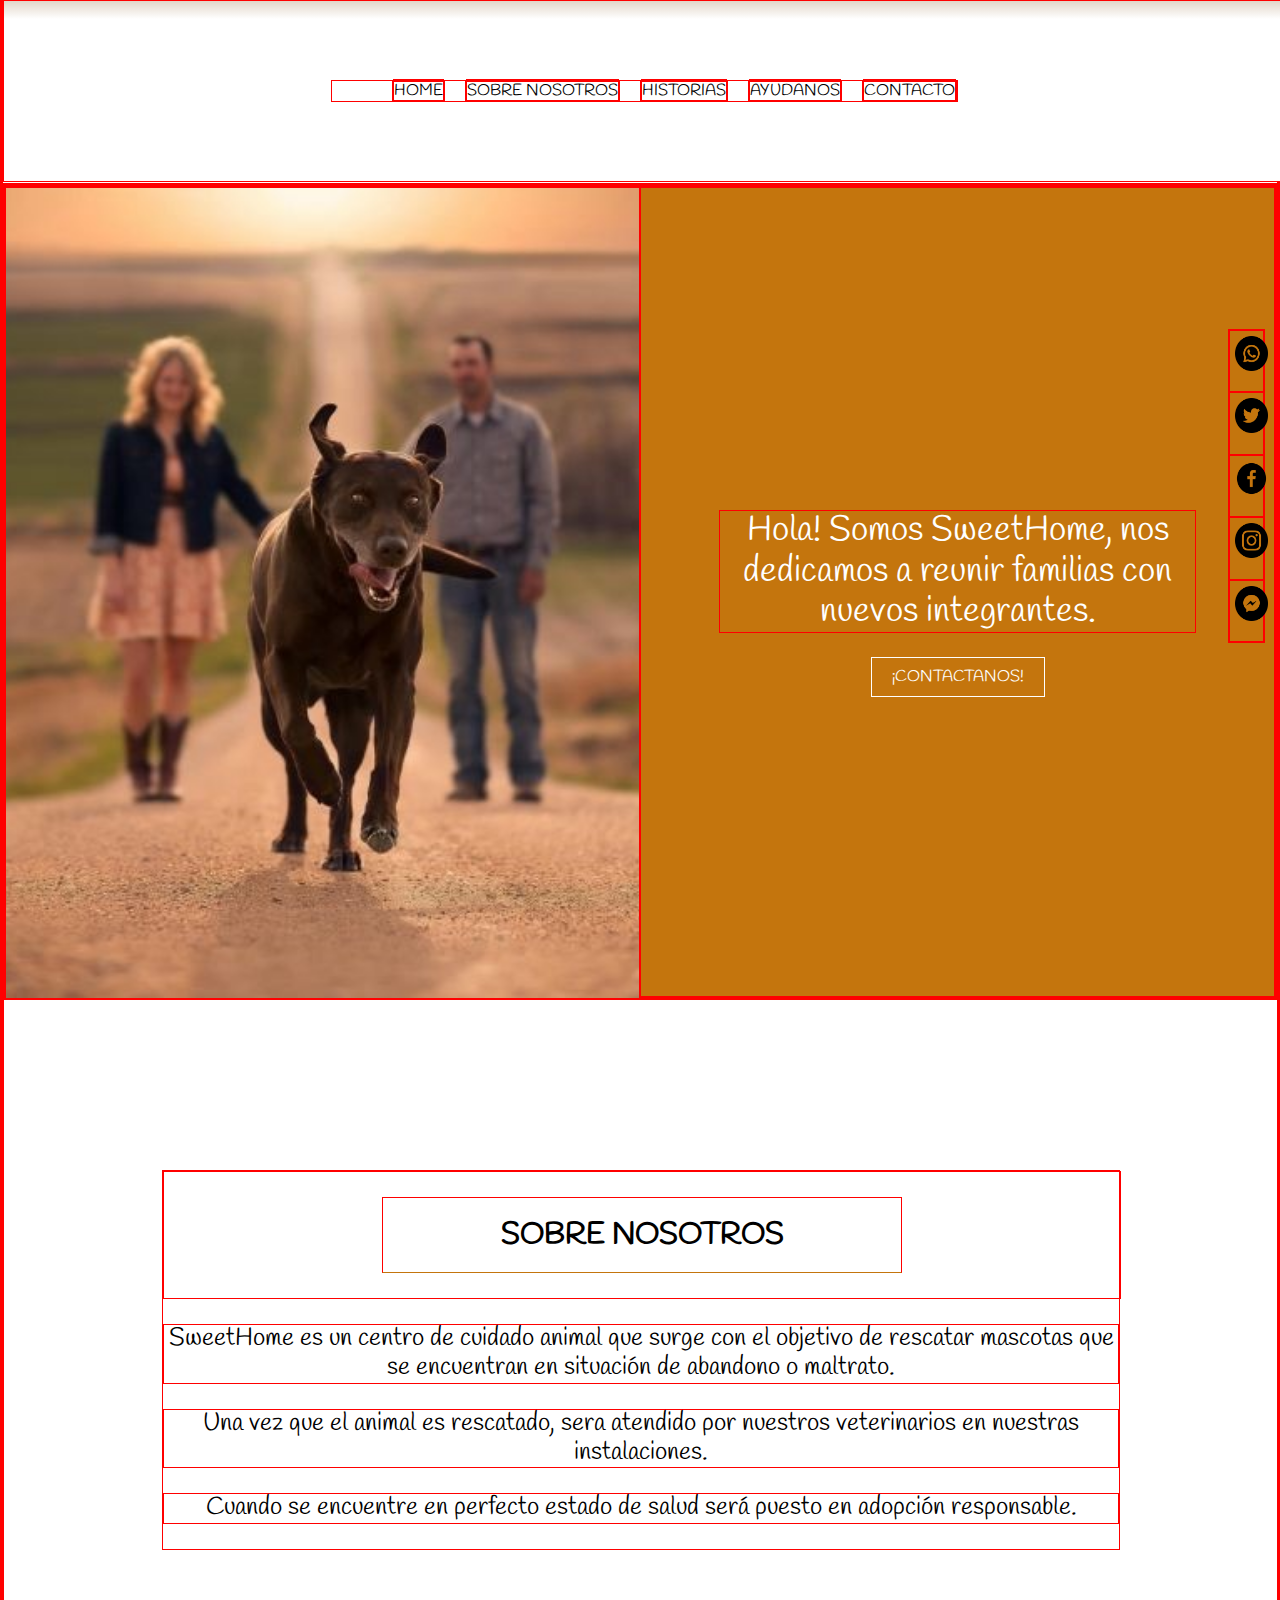
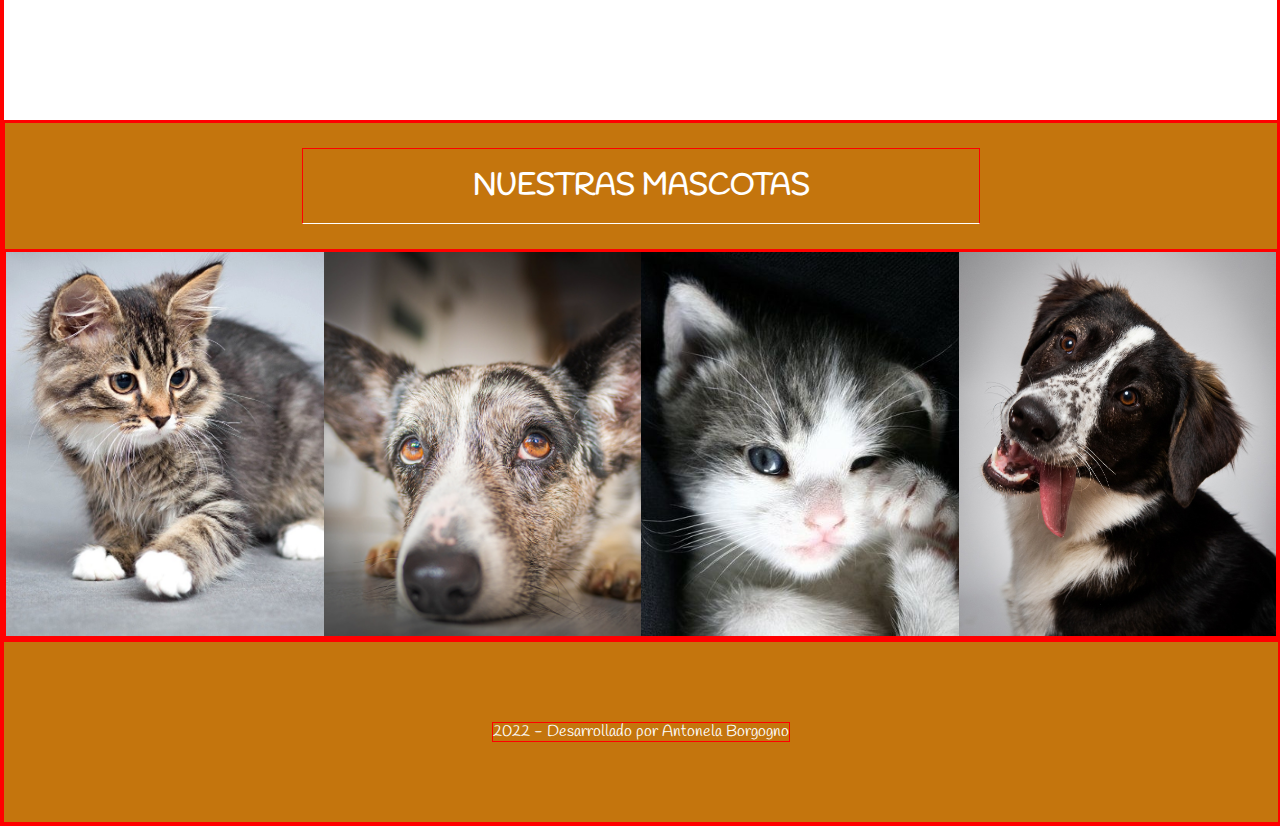
==== commit 872c019b: "responsivo" ====
--- a/index.html
+++ b/index.html
@@ -103,7 +103,7 @@
                 <h2>nuestras mascotas</h2>
             </div>
 
-            <div>
+            <div id="imagenes">
                 <div id="img">
                     <img src="./img/22.jpg" alt="">
                     <img src="./img/07.jpg" alt="">
@@ -111,22 +111,22 @@
                     <img src="./img/11.jpg" alt="">
                 </div>
                 <div id="img2">
-                    <div>
+                    <div id="1">
                         <h3>Milo</h3>
                         <p>Es un pequeño travieso que disfruta de los juegos a todas horas.</p>
                         <p>Si lo adoptas, te aseguramos que vas a pasar momentos muy divertidos.</p>
                     </div>
-                    <div>
+                    <div id="2">
                         <h3>Beto</h3>
                         <p>Con su mirada tierna conquista el corazón de todos los voluntarios del refugio.</p>
                         <p>Sueña con formar parte de una nueva familia.</p>
                     </div>
-                    <div>
+                    <div id="3">
                         <h3>Miles</h3>
                         <p>Es es más pequeño de una camada de seis hermanitos.</p>
                         <p>Está esperando una familia que lo llene de muchos mimos.</p>
                     </div>
-                    <div>
+                    <div id="4">
                         <h3>Tito</h3>
                         <p>Este cachorro ama los paseos y los ñiños.</p>
                         <p>Con mucho gratitud seguirá tus pasos a donde vallas.</p>
--- a/styles/styleNav.css
+++ b/styles/styleNav.css
@@ -36,14 +36,13 @@
     cursor: pointer;
 }
 
-
 /*diseño responsivo*/
-@media only screen and (max-width:600px){
-    header{
+@media only screen and (max-width:768px) {
+    header {
         height: 10vh;
     }
 
-    .nav{
+    .nav {
         height: 10vh;
     }
 
@@ -59,9 +58,41 @@
     }
 }
 
-@media only screen and (max-width:450px){
-
+@media only screen and (max-width:425px) {
     .nav .nav_ul li a{
         font-size: 10px;
     }
+}
+
+@media only screen and (max-width:425px) {
+    .nav .nav_ul li{
+        margin-left: 10px;
+    }
+}
+
+@media only screen and (max-width:320px) {
+    header{
+        height: 15vh;
+    }
+    
+    .nav {
+        position: relative;
+        display: flex;
+        justify-content: center;
+        align-items: flex-start;
+        height: 15vh;
+    }
+
+    .nav .nav_ul {
+        display: flex;
+        flex-direction: column;
+        justify-content: center;
+        align-items: center;
+        margin:0;
+        height: 15vh;
+    }
+
+    .nav .nav_ul li {
+        margin: 0;
+    }
 }--- a/styles/stylesBarraredes.css
+++ b/styles/stylesBarraredes.css
@@ -33,13 +33,16 @@
 /*diseño responsivo*/
 @media only screen and (max-width:600px){
     .redes {
-        width: 100%;
+        width: 99%;
         height: 35px;
         flex-direction: row;
-        top: 80vh;
+        position: relative;
+        top: 0;
         right: 0;
         justify-content: center;
         background-color: white;
+        margin: 0;
+        padding: 0;
     }
 
     .redes div {
@@ -50,7 +53,22 @@
         width:100%;
         height: 25px;
     }
+
     .redes div p{
         display: none;
     }
+}
+
+@media only screen and (max-width:425px){
+    .redes {
+        position: relative;
+        display: flex;
+        top: 0;
+    }
+}
+
+@media only screen and (max-width:320px){
+    .redes {
+        top: 0;
+    }
 }--- a/styles/styleHero.css
+++ b/styles/styleHero.css
@@ -1,3 +1,7 @@
+*{
+    border: 1px solid red;
+}
+
 .heroContainer {
     display: flex;
     height: 90vh;
@@ -53,9 +57,9 @@
     }
 }
 
-@media only screen and (max-width:450px){
+@media only screen and (max-width:475px){
     .heroContainer {
-        height: 130vh;
+        height: 80%;
         flex-direction: column;
     }
 
@@ -66,6 +70,16 @@
 
 .heroContainer .hero_h1{
     width: 100%;
-    height: 50%;
+    height: 25%;
+    }
+
+    .heroContainer .hero_h1 a{
+        margin-bottom: 10px;
     }
 }
+
+@media only screen and (max-width:320px){
+    .heroContainer .hero_h1 h1{
+        width: 90%;
+    }    
+}
--- a/styles/styleSobrenosotros.css
+++ b/styles/styleSobrenosotros.css
@@ -55,12 +55,13 @@
     }
 }
 
-@media only screen and (max-width:450px){
+@media only screen and (max-width:475px){
     #sobre_nosotros{
-        height: 90vh;
+        height: 50vh;
     }
 
     #sobre_nosotros div{
         width: 95%;
     }
+    
 }--- a/styles/stylesMascotas.css
+++ b/styles/stylesMascotas.css
@@ -15,6 +15,7 @@
     text-align: center;
     color: white;
 }
+
 #mascotas div{
     position: relative;
 }
@@ -94,31 +95,33 @@
     }
 }
 
-@media only screen and (max-width:450px){
+@media only screen and (max-width:425px){
     #mascotas .h2 h2{
         width: 75%;
     }
-    #mascotas div #img{
+
+    #mascotas #imagenes #img{
         width: 100%;
         height: 100vw;
-        flex-wrap: wrap;
+        flex-wrap:wrap;
+        right: 0;
+        left: 0;
     }
 
-    #mascotas div #img img{
+    #mascotas #imagenes #img img{
         width: 50%;
         height: 50vw;
         object-fit: cover;
     }
 
-    #mascotas div #img2{
+    #mascotas #imagenes #img2{
         width: 100%;
         height: 100vw;
-        flex-wrap: wrap;
+        flex-wrap:wrap;
     }
 
-    #mascotas div #img2 div{
+    #mascotas #imagenes #img2 div{
         width: 50%;
         height: 50vw;
     }
-
 }